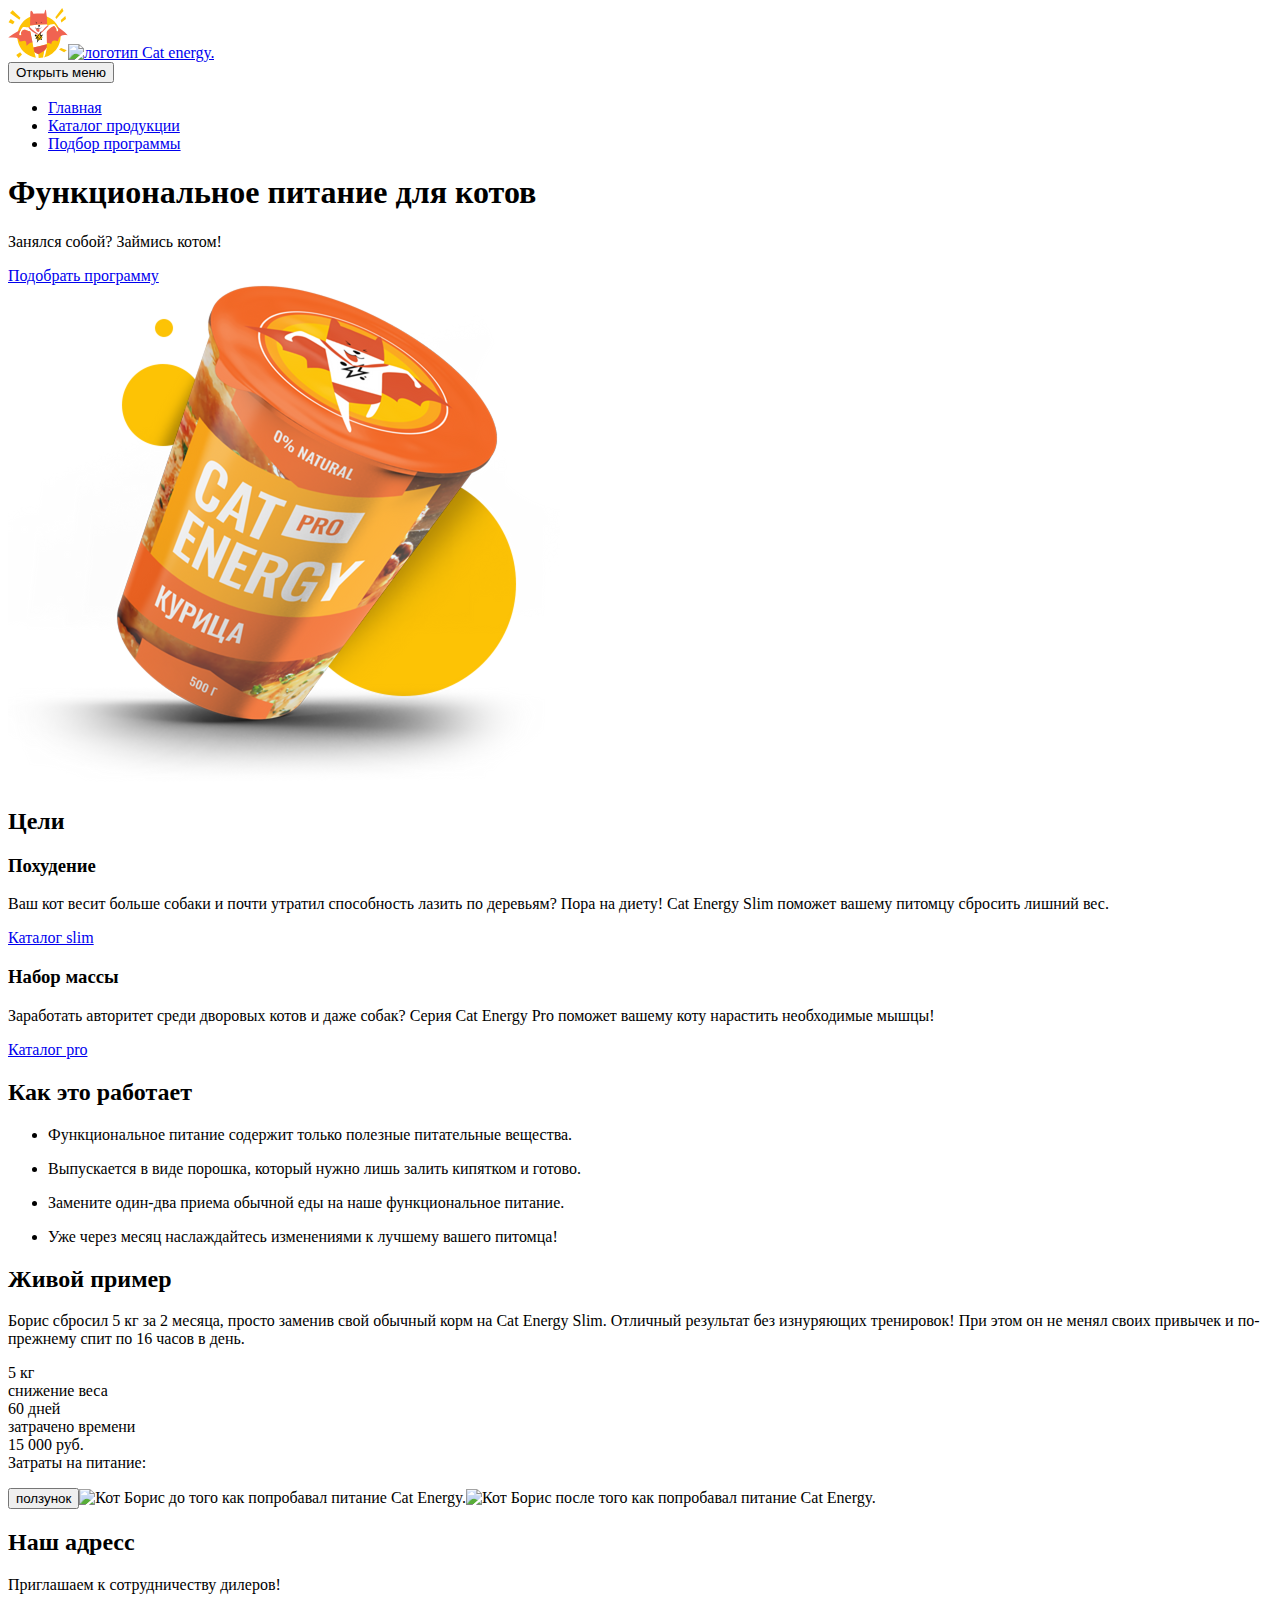
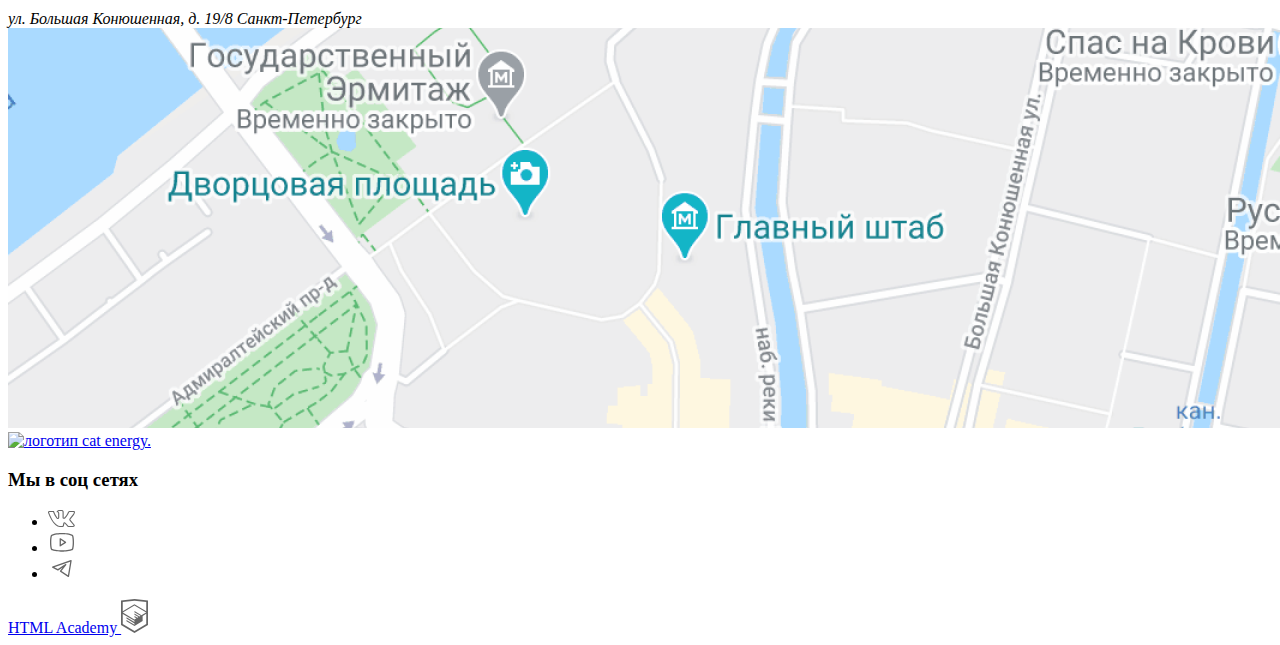
==== index.html @ d25ec415 "Deploying to gh-pages from @ htmlacademy-adaptive/2392951-cat-energy-30@f2f34e621c41c09f7ebb28cb2c33" ====
<!DOCTYPE html><html class="page" lang="ru"><head><meta charset="UTF-8"><meta name="viewport" content="width=device-width,initial-scale=1"><title>HTML Academy: Кэт энерджи</title></head><body class="page__body"><header class="main-header"><a class="main-header__logo logo" href="index.html" aria-current="page"><picture><source type="image/svg+xml" media="(min-width: 768px)" srcset="images/logo-icon.svg" width="60" height="50"><img class="logo__image logo__image--icon" src="../source/images/logo-icon-mobile.svg" width="70" height="59" alt="логотип Cat energy."></picture><img class="logo__image logo__image--text" src="../source/images/logo-text.svg" width="118" height="21" alt="логотип Cat energy."></a><nav class="main-nav"><button class="main-nav__toggle button-burger" type="button"><span class="visually-hidden">Открыть меню</span></button><div class="main-nav__wrapper"><ul class="main-nav__list site-list"><li class="site-list__item"><a class="main-nav__link main-nav__link--current" href="index.html" aria-current="page">Главная</a></li><li class="site-list__item"><a class="main-nav__link" href="catalog.html">Каталог продукции</a></li><li class="site-list__item"><a class="main-nav__link" href="form.html">Подбор программы</a></li></ul></div></nav></header><main class="main-container"><section class="preview"><div class="preview__wrapper"><h1 class="preview__title">Функциональное питание для котов</h1><p class="preview__intro">Занялся собой? Займись котом!</p><div class="preview__button"><a class="preview__link" href="login.html">Подобрать программу</a></div><picture><source type="image/png" media="(min-width: 1200px)" srcset="images/index-can-desktop@1x.png, images/index-can-desktop@2x.png" width="552" height="499"><source type="image/png" media="(min-width: 768px)" srcset="images/index-can-tablet@1x.png, images/index-can-tablet@2x.png" width="709" height="609"><img class="preview__image" src="../source/images/index-can-mobile@1x.png" srcset="../source/images/index-can-mobile@2x.png" alt="Картинка продукта Cat Energy." width="280" height="270"></picture></div></section><section class="features"><div class="features__wrapper"><h2 class="visually-hidden">Цели</h2><div class="widget widget--weight-loss"><h3 class="widget__title">Похудение</h3><div class="widget__content"><p class="widget__paragraph">Ваш кот весит больше собаки и почти утратил способность лазить по деревьям? Пора на диету! Cat Energy Slim поможет вашему питомцу сбросить лишний вес.</p><a class="widget__link" href="#">Каталог slim</a></div></div><div class="widget widget--weight-add"><h3 class="widget__title">Набор массы</h3><div class="widget__content"><p class="widget__paragraph">Заработать авторитет среди дворовых котов и даже собак? Серия Cat Energy Pro поможет вашему коту нарастить необходимые мышцы!</p><a class="widget__link" href="#">Каталог pro</a></div></div></div></section><section class="benefits"><div class="benefits__wrapper"><h2 class="benefits__title">Как это работает</h2><ul class="benefits__list"><li class="benefits__item benefits__item--nutrients"><p class="benefits__description benefits__description--healthy">Функциональное питание содержит только полезные питательные вещества.</p></li><li class="benefits__item benefits__item--powder"><p class="benefits__description benefits__description--easy-to-use">Выпускается в виде порошка, который нужно лишь залить кипятком и готово.</p></li><li class="benefits__item benefits__item--subsitute"><p class="benefits__description benefits__description--nourishing">Замените один-два приема обычной еды на наше функциональное питание.</p></li><li class="benefits__item benefits__item--pleasure"><p class="benefits__description benefits__description--effective">Уже через месяц наслаждайтесь изменениями к лучшему вашего питомца!</p></li></ul></div></section><section class="example"><div class="example__wrapper"><h2 class="example__title">Живой пример</h2><p class="example__paragraph">Борис сбросил 5 кг за 2 месяца, просто заменив свой обычный корм на Cat Energy Slim. Отличный результат без изнуряющих тренировок! При этом он не менял своих привычек и по-прежнему спит по 16 часов в день.</p><dl class="example__list"><dt class="example__item">5 кг<dl class="example__description">снижение веса</dl></dt><dt class="example__item">60 дней<dl class="example__description">затрачено времени</dl></dt><dt class="example__item">15 000 руб.<dl class="example__description">Затраты на питание:</dl></dt></dl></div><button class="example__toogle" type="button"><span class="visually-hidden">ползунок</span></button><picture><source type="image/jpg" media="(min-width: 768px)" srcset="../source/images/cat-before-tablet-desktop@1x.jpg, ../source/images/cat-before-tablet-desktop@2x.jpg"><img class="example__image--fat" src="../source/images/cat-before-mobile@1x.jpg" srcset="../source/images/cat-before-mobile@2x.jpg" width="280" height="256" alt="Кот Борис до того как попробавал питание Cat Energy."></picture><picture><source type="image/jpg" media="(min-width: 768px)" srcset="../source/images/cat-after-tablet-desktop@1x.jpg, ../source/images/cat-after-tablet-desktop@2x.jpg"><img class="example__image--slim" src="../source/images/cat-after-mobile@1x.jpg" srcset="../source/images/cat-after-mobile@2x.jpg" width="280" height="256" alt="Кот Борис после того как попробавал питание Cat Energy."></picture></section><section class="contacts"><div class="contacts__wrapper"><h2 class="visually-hidden">Наш адресс</h2><p class="contacts__slogan">Приглашаем к сотрудничеству дилеров!</p><address class="contacts__paragraph">ул. Большая Конюшенная, д. 19/8 Санкт-Петербург</address></div><img src="images/map-desktop.png" width="1440" height="400" alt="Наше местонахождение."></section></main><footer class="main-footer"><div class="main-footer__wrapper"><a class="logo__image logo__image--text" href="#" aria-current="page"><img class="main-footer__main-logo-text" src="../source/images/logo-text.svg" width="128" height="24" alt="логотип cat energy."></a><section class="main-footer__social social"><h3 class="visually-hidden">Мы в соц сетях</h3><ul class="social-list"><li class="social-list__item social-item"><a class="social-item__link social-item__link--vkontakte" href="#" aria-label="ВКонтакте."><svg width="27" height="17" viewBox="0 0 27 17" fill="none" xmlns="http://www.w3.org/2000/svg"><path d="M0 2.33876C0 1.48373 0.515103 1.02268 1.54531 0.955621L5.51515 0.980769C5.78158 0.980769 5.95921 1.10651 6.04802 1.35799C6.45655 2.61538 6.91392 3.70094 7.42014 4.61465C7.92637 5.52835 8.58801 6.58038 9.40507 7.77071C9.47611 7.9216 9.59157 7.99704 9.75143 7.99704C9.87576 7.99704 9.97345 7.93836 10.0445 7.82101L10.1244 7.54438L10.1511 3.19379C10.1511 2.89201 10.0756 2.69083 9.92461 2.59024C9.77363 2.48965 9.49388 2.4142 9.08535 2.36391C8.76563 2.31361 8.60577 2.12919 8.60577 1.81065C8.60577 1.74359 8.61465 1.69329 8.63241 1.65976C9.00542 0.57002 10.0711 0.0251479 11.8296 0.0251479L13.3216 0C13.9966 0 14.5561 0.15927 15.0001 0.477811C15.4442 0.796351 15.6662 1.29931 15.6662 1.98669V7.69527C15.7906 7.77909 15.906 7.82101 16.0126 7.82101C16.279 7.82101 16.5099 7.67012 16.7053 7.36834C18.6592 4.78649 19.716 3.05966 19.8759 2.18787C19.8759 2.1711 19.8936 2.12919 19.9291 2.06213C20.0535 1.81065 20.2577 1.5927 20.5419 1.40828C20.8261 1.22387 21.0748 1.09813 21.288 1.03107C21.359 0.997535 21.4389 0.980769 21.5277 0.980769H25.6574L25.9239 1.00592C26.2791 1.00592 26.5544 1.16519 26.7498 1.48373C26.8209 1.58432 26.8697 1.69329 26.8964 1.81065C26.923 1.92801 26.9408 2.04536 26.9496 2.16272C26.9585 2.28008 26.963 2.34714 26.963 2.36391V2.53994C26.8386 3.22732 26.5233 3.9608 26.0171 4.74038C25.5109 5.51997 24.867 6.36243 24.0855 7.26775C23.304 8.17308 22.8155 8.76825 22.6201 9.05326C22.4603 9.25444 22.3803 9.43886 22.3803 9.60651C22.3803 9.74063 22.4514 9.89152 22.5935 10.0592L26.4834 14.6864C26.6965 14.9546 26.8031 15.248 26.8031 15.5666C26.8031 15.9522 26.6432 16.2707 26.3235 16.5222C26.0038 16.7737 25.6219 16.9162 25.1779 16.9497L24.7249 16.9749H20.6752C20.6574 16.9749 20.6219 16.979 20.5686 16.9874C20.5153 16.9958 20.4798 17 20.462 17C20.0712 17 19.7071 16.8407 19.3696 16.5222C19.2453 16.3881 18.4105 15.3989 16.8652 13.5547C16.7764 13.4374 16.652 13.3284 16.4922 13.2278C16.4211 13.4961 16.3279 13.8817 16.2124 14.3846C16.097 14.8876 16.0126 15.248 15.9593 15.466L15.8794 15.8935C15.7018 16.4803 15.3287 16.8323 14.7604 16.9497L14.3874 16.9749H11.7763C10.3021 16.9749 8.83224 16.3378 7.36686 15.0636C5.90148 13.7894 4.58264 12.1423 3.41034 10.122C2.23803 8.10182 1.14566 5.75049 0.133216 3.06805C0.0444054 2.8501 0 2.607 0 2.33876ZM16.0126 8.85207C15.6396 8.85207 15.3021 8.75567 15.0001 8.56287C14.6982 8.37007 14.5472 8.10602 14.5472 7.77071V1.98669C14.5472 1.65138 14.4584 1.41248 14.2808 1.26997C14.1032 1.12747 13.7923 1.05621 13.3483 1.05621L11.8296 1.10651C11.0658 1.10651 10.4886 1.23225 10.0978 1.48373C10.8793 1.8358 11.2701 2.40582 11.2701 3.19379V7.61982C11.2346 8.03895 11.0569 8.38683 10.7372 8.66346C10.4175 8.94009 10.0623 9.0784 9.6715 9.0784C9.13863 9.0784 8.7301 8.83531 8.44591 8.34911C7.06046 6.37081 6.03025 4.4931 5.35529 2.71598L5.1155 2.06213L1.57195 2.03698C1.34104 2.03698 1.21227 2.04956 1.18562 2.0747C1.15898 2.09985 1.14566 2.1711 1.14566 2.28846C1.14566 2.43935 1.16342 2.59862 1.19895 2.76627L1.75845 4.17456C3.25048 7.81262 4.87127 10.6795 6.62085 12.7751C8.37042 14.8708 10.0889 15.9186 11.7763 15.9186H14.4406C14.5472 15.9186 14.6271 15.8893 14.6804 15.8306C14.7337 15.7719 14.7781 15.6588 14.8136 15.4911L14.8669 15.2396L15.3732 13.0266C15.5152 12.7249 15.6396 12.5237 15.7462 12.4231C15.9415 12.2387 16.1725 12.1465 16.4389 12.1465C16.8652 12.1465 17.3003 12.3895 17.7444 12.8757L20.0091 15.5917C20.1512 15.8097 20.3022 15.9186 20.462 15.9186H24.8581C25.391 15.9186 25.6574 15.7929 25.6574 15.5414C25.6574 15.4576 25.6308 15.3738 25.5775 15.2899L21.7142 10.7382C21.4123 10.3861 21.2613 10.0089 21.2613 9.60651C21.2613 9.20414 21.4034 8.81854 21.6876 8.4497C21.9185 8.1144 22.367 7.55695 23.0331 6.77737C23.6992 5.99778 24.2809 5.26849 24.7782 4.5895C25.2756 3.9105 25.6042 3.29438 25.764 2.74112L25.8439 2.4142C25.8262 2.38067 25.8173 2.32618 25.8173 2.25074C25.8173 2.1753 25.8084 2.11243 25.7907 2.06213H21.6077C21.3412 2.16272 21.1281 2.31361 20.9682 2.51479L20.8084 2.9926C20.3643 4.14941 19.2009 5.93491 17.3181 8.34911C16.9451 8.68442 16.5099 8.85207 16.0126 8.85207Z" fill="#666666"/></svg></a></li><li class="social-list__item social-item"><a class="social-item__link social-item__link--youtube" href="#" aria-label="Ютуб."><svg width="28" height="22" viewBox="0 0 28 22" fill="none" xmlns="http://www.w3.org/2000/svg"><path d="M17.8509 10.7927L12.6145 7.30184C12.5159 7.23691 12.4016 7.19985 12.2837 7.19459C12.1657 7.18934 12.0486 7.21608 11.9446 7.27198C11.8406 7.32789 11.7537 7.41087 11.693 7.51215C11.6324 7.61343 11.6002 7.72924 11.6 7.84729V14.8291C11.6001 14.9481 11.6327 15.0648 11.6942 15.1667C11.7557 15.2686 11.8438 15.3518 11.9491 15.4073C12.0524 15.4631 12.1691 15.4895 12.2864 15.4837C12.4037 15.478 12.5172 15.4402 12.6145 15.3746L17.8509 11.8837C17.9409 11.8239 18.0148 11.7429 18.0658 11.6477C18.1169 11.5526 18.1436 11.4462 18.1436 11.3382C18.1436 11.2302 18.1169 11.1239 18.0658 11.0287C18.0148 10.9335 17.9409 10.8525 17.8509 10.7927ZM12.9091 13.6073V9.06911L16.3127 11.3382L12.9091 13.6073ZM25.3891 5.04366C25.2942 4.67547 25.1131 4.33511 24.8609 4.05061C24.6086 3.76611 24.2924 3.54561 23.9382 3.40729C20.2182 1.9782 14.2509 2.00002 14 2.00002C13.7491 2.00002 7.78182 1.9782 4.06182 3.40729C3.70764 3.54561 3.3914 3.76611 3.13914 4.05061C2.88689 4.33511 2.70584 4.67547 2.61091 5.04366C2.32727 6.11275 2 8.07638 2 11.3382C2 14.6 2.32727 16.5637 2.61091 17.6327C2.70584 18.0009 2.88689 18.3413 3.13914 18.6258C3.3914 18.9103 3.70764 19.1308 4.06182 19.2691C7.78182 20.6982 13.7491 20.6764 14 20.6764H14.0764C14.8291 20.6764 20.3927 20.6327 23.9382 19.2691C24.2924 19.1308 24.6086 18.9103 24.8609 18.6258C25.1131 18.3413 25.2942 18.0009 25.3891 17.6327C25.6727 16.5637 26 14.6 26 11.3382C26 8.07638 25.6727 6.11275 25.3891 5.04366ZM24.1236 17.3055C24.0807 17.472 23.999 17.6259 23.8853 17.7548C23.7715 17.8838 23.6289 17.984 23.4691 18.0473C19.9782 19.3891 14.0655 19.3673 14 19.3673C13.9345 19.3673 8.02182 19.3891 4.53091 18.0473C4.37107 17.984 4.22846 17.8838 4.11471 17.7548C4.00096 17.6259 3.91929 17.472 3.87636 17.3055C3.61455 16.3018 3.30909 14.4582 3.30909 11.3382C3.30909 8.2182 3.61455 6.37457 3.87636 5.37093C3.91929 5.20445 4.00096 5.05047 4.11471 4.92156C4.22846 4.79264 4.37107 4.69243 4.53091 4.62911C8.02182 3.28729 13.9345 3.30911 14 3.30911C14.0655 3.30911 19.9782 3.28729 23.4691 4.62911C23.6289 4.69243 23.7715 4.79264 23.8853 4.92156C23.999 5.05047 24.0807 5.20445 24.1236 5.37093C24.3855 6.37457 24.6909 8.2182 24.6909 11.3382C24.6909 14.4582 24.3855 16.3018 24.1236 17.3055Z" fill="#666666"/></svg></a></li><li class="social-list__item social-item"><a class="social-item__link social-item__link--telegram" href="#" aria-label="Телеграм."><svg width="28" height="22" viewBox="0 0 28 22" fill="none" xmlns="http://www.w3.org/2000/svg"><path fill-rule="evenodd" clip-rule="evenodd" d="M23.4608 3.15291C23.6393 3.30222 23.7255 3.5349 23.6872 3.76448L21.0611 19.5214C21.0244 19.7411 20.8789 19.9273 20.6745 20.0159C20.47 20.1045 20.2346 20.0833 20.0493 19.9597L12.1708 14.7074C12.0177 14.6054 11.9145 14.4437 11.8862 14.2619C11.858 14.08 11.9074 13.8947 12.0223 13.751L14.633 10.4877L10.273 13.3944C10.077 13.525 9.82597 13.5407 9.61524 13.4353L4.36293 10.8092C4.12769 10.6915 3.98535 10.4449 4.0012 10.1824C4.01705 9.91983 4.18804 9.6921 4.43573 9.60364L22.8188 3.03826C23.038 2.95998 23.2822 3.00359 23.4608 3.15291ZM6.32626 10.3228L9.86168 12.0905L17.4231 7.0495C17.6925 6.86994 18.0525 6.91349 18.2712 7.1521C18.49 7.3907 18.5022 7.75314 18.3 8.00591L13.495 14.0121L19.9328 18.3039L22.2083 4.65058L6.32626 10.3228Z" fill="#666666"/></svg></a></li></ul></section><a class="main-footer__html-academy-logo" href="#">HTML Academy <svg width="27" height="34" viewBox="0 0 27 34" fill="none" xmlns="http://www.w3.org/2000/svg"><g><path d="M13.6426 0.0157537L13.5 0L0 1.40733V26.0129L13.5 34L27 26.0129V1.40733L13.6426 0.0157537ZM25.2344 25.0151L13.5 31.9573L1.76561 25.0151V14.9293L13.4507 21.8451L13.4701 23.0984L5.45351 18.3548L5.44295 19.5801L13.4894 24.3885L13.5088 25.675L5.46408 20.9174L5.45351 22.1427L13.5 26.9511L21.6239 22.1182V20.8929V16.909L25.2432 14.7595L25.2344 25.0151ZM25.2344 13.4519L22.0147 15.3319L20.5325 16.2071L13.4666 12.0201L13.456 13.2454L19.4957 16.818L19.4429 16.8495L19.3126 16.9247L18.4536 17.4166L13.4666 14.4689L13.456 15.6942L17.3921 18.0222L16.4591 18.6314L16.438 18.6436L13.4666 16.902L13.456 18.1273L15.4029 19.2615L13.4155 20.4483L1.7973 13.5762L13.4349 6.61831L25.2344 13.4519ZM25.2344 12.2266L13.4401 5.31075L1.76561 12.2196V2.9897L13.5 1.76442L25.2344 2.9897V12.2266Z" fill="#666666"/></g></svg></a></div></footer></body></html>
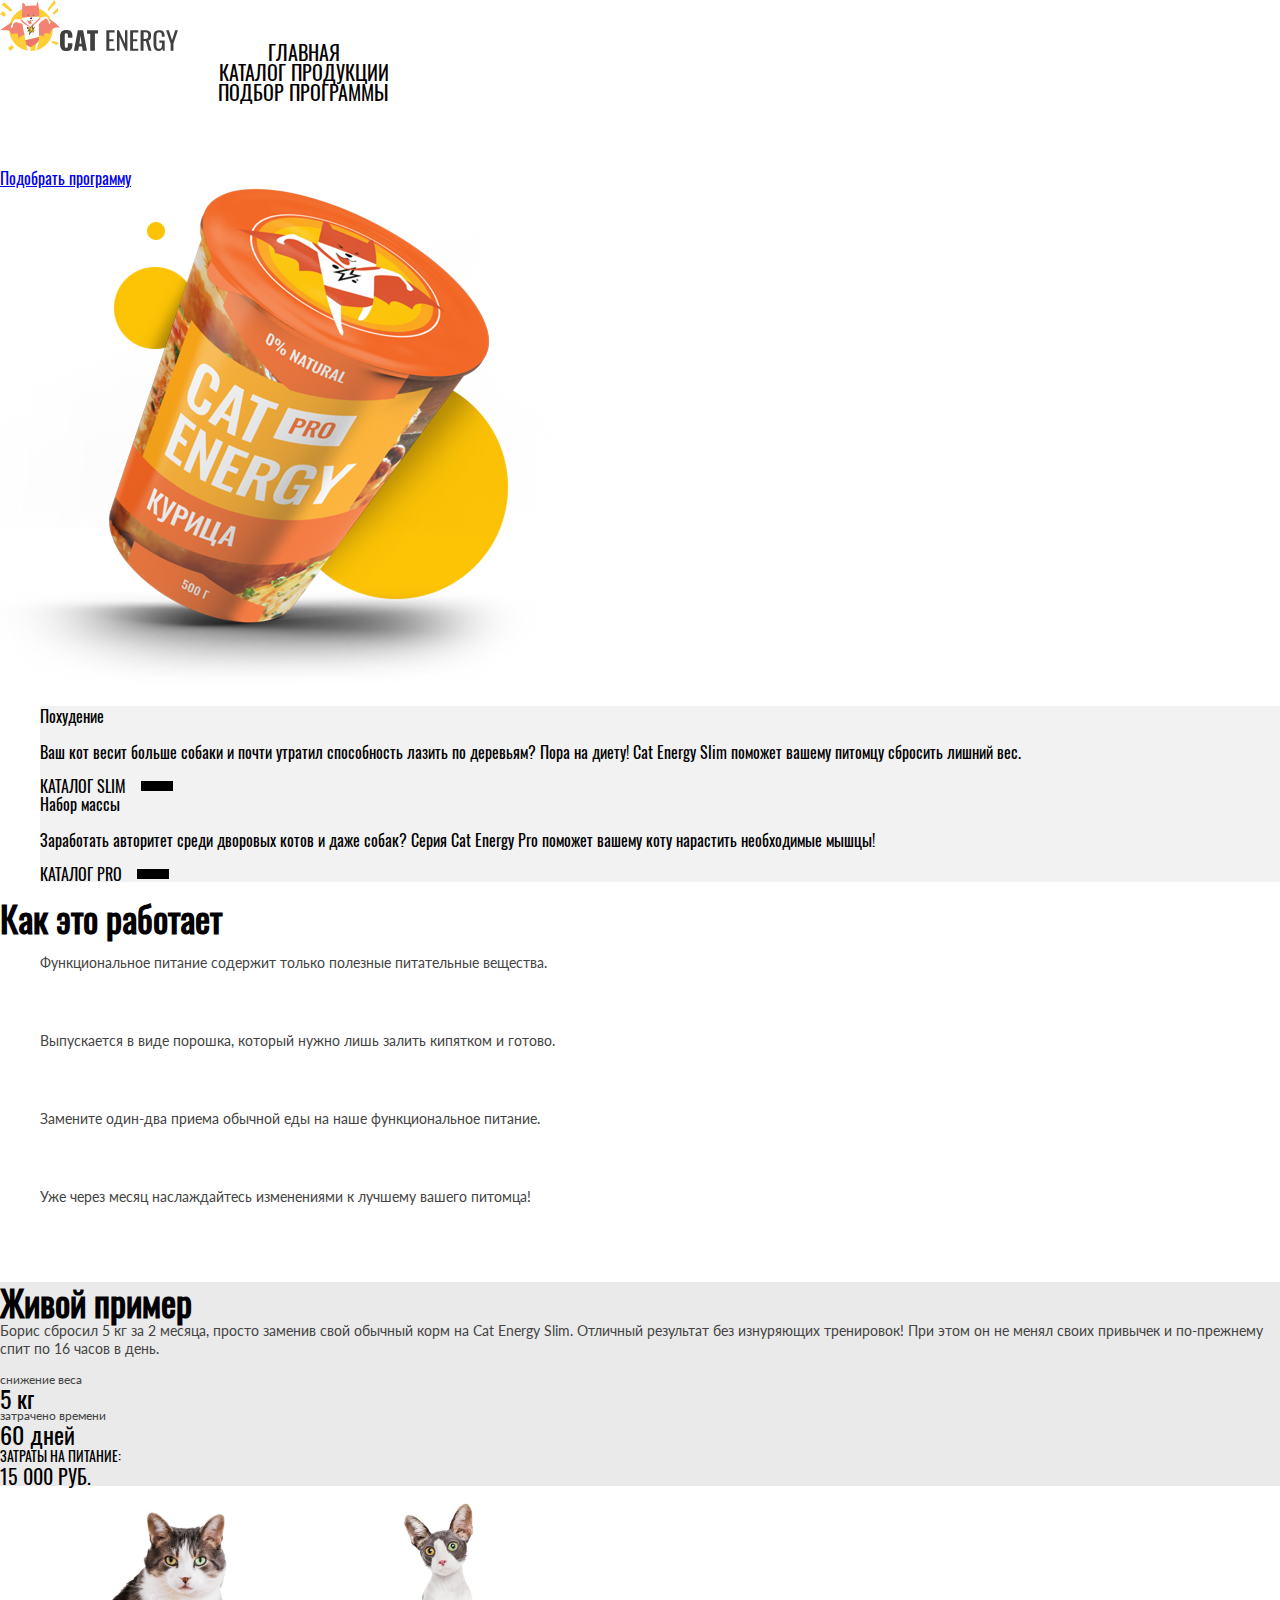
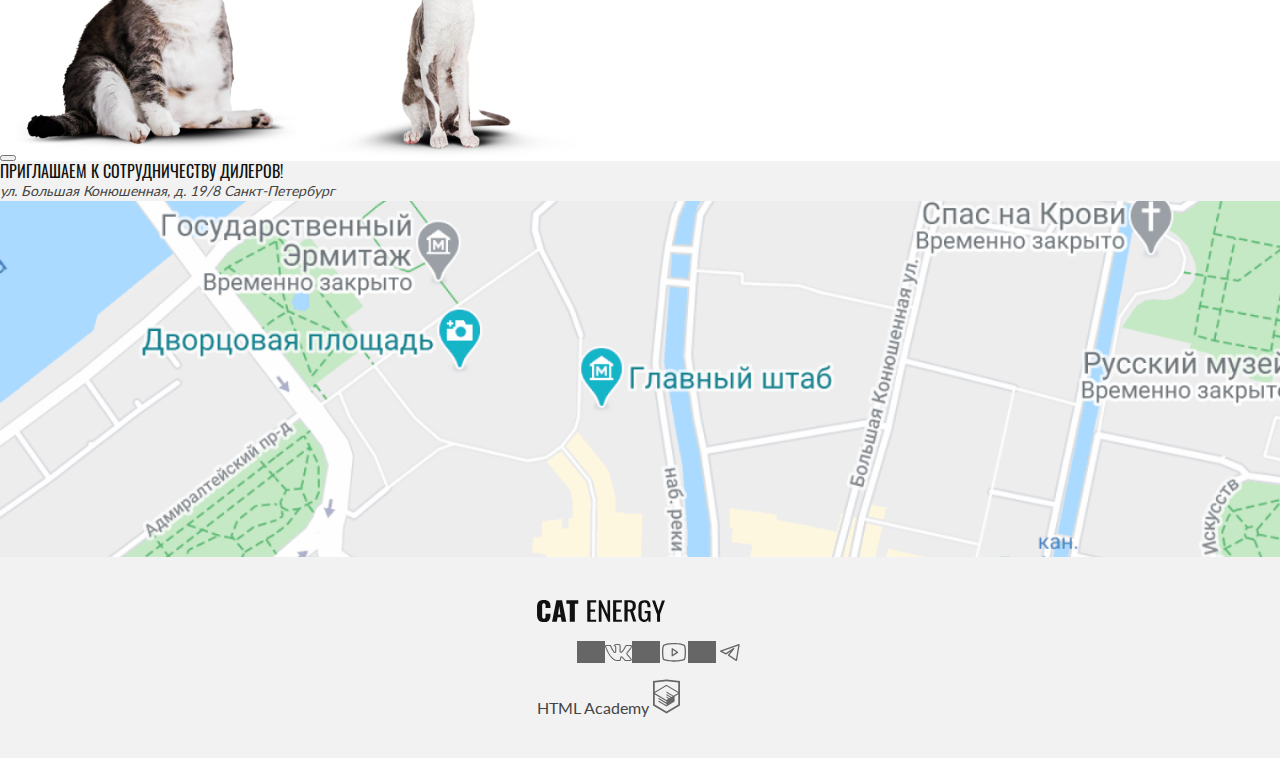
==== commit 93dada10: "Deploying to gh-pages from @ htmlacademy-adaptive/2392951-cat-energy-30@cf4f3200c18bea58fe76f84718d2" ====
--- a/index.html
+++ b/index.html
@@ -1 +1 @@
-<!DOCTYPE html><html class="page" lang="ru"><head><meta charset="UTF-8"><meta name="viewport" content="width=device-width,initial-scale=1"><title>HTML Academy: Кэт энерджи</title></head><body class="page__body"><header class="main-header"><a class="main-header__logo logo" href="index.html" aria-current="page"><picture><source type="image/svg+xml" media="(min-width: 768px)" srcset="images/logo-icon.svg" width="60" height="50"><img class="logo__image logo__image--icon" src="../source/images/logo-icon-mobile.svg" width="70" height="59" alt="логотип Cat energy."></picture><img class="logo__image logo__image--text" src="../source/images/logo-text.svg" width="118" height="21" alt="логотип Cat energy."></a><nav class="main-nav"><button class="main-nav__toggle button-burger" type="button"><span class="visually-hidden">Открыть меню</span></button><div class="main-nav__wrapper"><ul class="main-nav__list site-list"><li class="site-list__item"><a class="main-nav__link main-nav__link--current" href="index.html" aria-current="page">Главная</a></li><li class="site-list__item"><a class="main-nav__link" href="catalog.html">Каталог продукции</a></li><li class="site-list__item"><a class="main-nav__link" href="form.html">Подбор программы</a></li></ul></div></nav></header><main class="main-container"><section class="preview"><div class="preview__wrapper"><h1 class="preview__title">Функциональное питание для котов</h1><p class="preview__intro">Занялся собой? Займись котом!</p><div class="preview__button"><a class="preview__link" href="login.html">Подобрать программу</a></div><picture><source type="image/png" media="(min-width: 1200px)" srcset="images/index-can-desktop@1x.png, images/index-can-desktop@2x.png" width="552" height="499"><source type="image/png" media="(min-width: 768px)" srcset="images/index-can-tablet@1x.png, images/index-can-tablet@2x.png" width="709" height="609"><img class="preview__image" src="../source/images/index-can-mobile@1x.png" srcset="../source/images/index-can-mobile@2x.png" alt="Картинка продукта Cat Energy." width="280" height="270"></picture></div></section><section class="features"><div class="features__wrapper"><h2 class="visually-hidden">Цели</h2><div class="widget widget--weight-loss"><h3 class="widget__title">Похудение</h3><div class="widget__content"><p class="widget__paragraph">Ваш кот весит больше собаки и почти утратил способность лазить по деревьям? Пора на диету! Cat Energy Slim поможет вашему питомцу сбросить лишний вес.</p><a class="widget__link" href="#">Каталог slim</a></div></div><div class="widget widget--weight-add"><h3 class="widget__title">Набор массы</h3><div class="widget__content"><p class="widget__paragraph">Заработать авторитет среди дворовых котов и даже собак? Серия Cat Energy Pro поможет вашему коту нарастить необходимые мышцы!</p><a class="widget__link" href="#">Каталог pro</a></div></div></div></section><section class="benefits"><div class="benefits__wrapper"><h2 class="benefits__title">Как это работает</h2><ul class="benefits__list"><li class="benefits__item benefits__item--nutrients"><p class="benefits__description benefits__description--healthy">Функциональное питание содержит только полезные питательные вещества.</p></li><li class="benefits__item benefits__item--powder"><p class="benefits__description benefits__description--easy-to-use">Выпускается в виде порошка, который нужно лишь залить кипятком и готово.</p></li><li class="benefits__item benefits__item--subsitute"><p class="benefits__description benefits__description--nourishing">Замените один-два приема обычной еды на наше функциональное питание.</p></li><li class="benefits__item benefits__item--pleasure"><p class="benefits__description benefits__description--effective">Уже через месяц наслаждайтесь изменениями к лучшему вашего питомца!</p></li></ul></div></section><section class="example"><div class="example__wrapper"><h2 class="example__title">Живой пример</h2><p class="example__paragraph">Борис сбросил 5 кг за 2 месяца, просто заменив свой обычный корм на Cat Energy Slim. Отличный результат без изнуряющих тренировок! При этом он не менял своих привычек и по-прежнему спит по 16 часов в день.</p><dl class="example__list"><dt class="example__item">5 кг<dl class="example__description">снижение веса</dl></dt><dt class="example__item">60 дней<dl class="example__description">затрачено времени</dl></dt><dt class="example__item">15 000 руб.<dl class="example__description">Затраты на питание:</dl></dt></dl></div><button class="example__toogle" type="button"><span class="visually-hidden">ползунок</span></button><picture><source type="image/jpg" media="(min-width: 768px)" srcset="../source/images/cat-before-tablet-desktop@1x.jpg, ../source/images/cat-before-tablet-desktop@2x.jpg"><img class="example__image--fat" src="../source/images/cat-before-mobile@1x.jpg" srcset="../source/images/cat-before-mobile@2x.jpg" width="280" height="256" alt="Кот Борис до того как попробавал питание Cat Energy."></picture><picture><source type="image/jpg" media="(min-width: 768px)" srcset="../source/images/cat-after-tablet-desktop@1x.jpg, ../source/images/cat-after-tablet-desktop@2x.jpg"><img class="example__image--slim" src="../source/images/cat-after-mobile@1x.jpg" srcset="../source/images/cat-after-mobile@2x.jpg" width="280" height="256" alt="Кот Борис после того как попробавал питание Cat Energy."></picture></section><section class="contacts"><div class="contacts__wrapper"><h2 class="visually-hidden">Наш адресс</h2><p class="contacts__slogan">Приглашаем к сотрудничеству дилеров!</p><address class="contacts__paragraph">ул. Большая Конюшенная, д. 19/8 Санкт-Петербург</address></div><img src="images/map-desktop.png" width="1440" height="400" alt="Наше местонахождение."></section></main><footer class="main-footer"><div class="main-footer__wrapper"><a class="logo__image logo__image--text" href="#" aria-current="page"><img class="main-footer__main-logo-text" src="../source/images/logo-text.svg" width="128" height="24" alt="логотип cat energy."></a><section class="main-footer__social social"><h3 class="visually-hidden">Мы в соц сетях</h3><ul class="social-list"><li class="social-list__item social-item"><a class="social-item__link social-item__link--vkontakte" href="#" aria-label="ВКонтакте."><svg width="27" height="17" viewBox="0 0 27 17" fill="none" xmlns="http://www.w3.org/2000/svg"><path d="M0 2.33876C0 1.48373 0.515103 1.02268 1.54531 0.955621L5.51515 0.980769C5.78158 0.980769 5.95921 1.10651 6.04802 1.35799C6.45655 2.61538 6.91392 3.70094 7.42014 4.61465C7.92637 5.52835 8.58801 6.58038 9.40507 7.77071C9.47611 7.9216 9.59157 7.99704 9.75143 7.99704C9.87576 7.99704 9.97345 7.93836 10.0445 7.82101L10.1244 7.54438L10.1511 3.19379C10.1511 2.89201 10.0756 2.69083 9.92461 2.59024C9.77363 2.48965 9.49388 2.4142 9.08535 2.36391C8.76563 2.31361 8.60577 2.12919 8.60577 1.81065C8.60577 1.74359 8.61465 1.69329 8.63241 1.65976C9.00542 0.57002 10.0711 0.0251479 11.8296 0.0251479L13.3216 0C13.9966 0 14.5561 0.15927 15.0001 0.477811C15.4442 0.796351 15.6662 1.29931 15.6662 1.98669V7.69527C15.7906 7.77909 15.906 7.82101 16.0126 7.82101C16.279 7.82101 16.5099 7.67012 16.7053 7.36834C18.6592 4.78649 19.716 3.05966 19.8759 2.18787C19.8759 2.1711 19.8936 2.12919 19.9291 2.06213C20.0535 1.81065 20.2577 1.5927 20.5419 1.40828C20.8261 1.22387 21.0748 1.09813 21.288 1.03107C21.359 0.997535 21.4389 0.980769 21.5277 0.980769H25.6574L25.9239 1.00592C26.2791 1.00592 26.5544 1.16519 26.7498 1.48373C26.8209 1.58432 26.8697 1.69329 26.8964 1.81065C26.923 1.92801 26.9408 2.04536 26.9496 2.16272C26.9585 2.28008 26.963 2.34714 26.963 2.36391V2.53994C26.8386 3.22732 26.5233 3.9608 26.0171 4.74038C25.5109 5.51997 24.867 6.36243 24.0855 7.26775C23.304 8.17308 22.8155 8.76825 22.6201 9.05326C22.4603 9.25444 22.3803 9.43886 22.3803 9.60651C22.3803 9.74063 22.4514 9.89152 22.5935 10.0592L26.4834 14.6864C26.6965 14.9546 26.8031 15.248 26.8031 15.5666C26.8031 15.9522 26.6432 16.2707 26.3235 16.5222C26.0038 16.7737 25.6219 16.9162 25.1779 16.9497L24.7249 16.9749H20.6752C20.6574 16.9749 20.6219 16.979 20.5686 16.9874C20.5153 16.9958 20.4798 17 20.462 17C20.0712 17 19.7071 16.8407 19.3696 16.5222C19.2453 16.3881 18.4105 15.3989 16.8652 13.5547C16.7764 13.4374 16.652 13.3284 16.4922 13.2278C16.4211 13.4961 16.3279 13.8817 16.2124 14.3846C16.097 14.8876 16.0126 15.248 15.9593 15.466L15.8794 15.8935C15.7018 16.4803 15.3287 16.8323 14.7604 16.9497L14.3874 16.9749H11.7763C10.3021 16.9749 8.83224 16.3378 7.36686 15.0636C5.90148 13.7894 4.58264 12.1423 3.41034 10.122C2.23803 8.10182 1.14566 5.75049 0.133216 3.06805C0.0444054 2.8501 0 2.607 0 2.33876ZM16.0126 8.85207C15.6396 8.85207 15.3021 8.75567 15.0001 8.56287C14.6982 8.37007 14.5472 8.10602 14.5472 7.77071V1.98669C14.5472 1.65138 14.4584 1.41248 14.2808 1.26997C14.1032 1.12747 13.7923 1.05621 13.3483 1.05621L11.8296 1.10651C11.0658 1.10651 10.4886 1.23225 10.0978 1.48373C10.8793 1.8358 11.2701 2.40582 11.2701 3.19379V7.61982C11.2346 8.03895 11.0569 8.38683 10.7372 8.66346C10.4175 8.94009 10.0623 9.0784 9.6715 9.0784C9.13863 9.0784 8.7301 8.83531 8.44591 8.34911C7.06046 6.37081 6.03025 4.4931 5.35529 2.71598L5.1155 2.06213L1.57195 2.03698C1.34104 2.03698 1.21227 2.04956 1.18562 2.0747C1.15898 2.09985 1.14566 2.1711 1.14566 2.28846C1.14566 2.43935 1.16342 2.59862 1.19895 2.76627L1.75845 4.17456C3.25048 7.81262 4.87127 10.6795 6.62085 12.7751C8.37042 14.8708 10.0889 15.9186 11.7763 15.9186H14.4406C14.5472 15.9186 14.6271 15.8893 14.6804 15.8306C14.7337 15.7719 14.7781 15.6588 14.8136 15.4911L14.8669 15.2396L15.3732 13.0266C15.5152 12.7249 15.6396 12.5237 15.7462 12.4231C15.9415 12.2387 16.1725 12.1465 16.4389 12.1465C16.8652 12.1465 17.3003 12.3895 17.7444 12.8757L20.0091 15.5917C20.1512 15.8097 20.3022 15.9186 20.462 15.9186H24.8581C25.391 15.9186 25.6574 15.7929 25.6574 15.5414C25.6574 15.4576 25.6308 15.3738 25.5775 15.2899L21.7142 10.7382C21.4123 10.3861 21.2613 10.0089 21.2613 9.60651C21.2613 9.20414 21.4034 8.81854 21.6876 8.4497C21.9185 8.1144 22.367 7.55695 23.0331 6.77737C23.6992 5.99778 24.2809 5.26849 24.7782 4.5895C25.2756 3.9105 25.6042 3.29438 25.764 2.74112L25.8439 2.4142C25.8262 2.38067 25.8173 2.32618 25.8173 2.25074C25.8173 2.1753 25.8084 2.11243 25.7907 2.06213H21.6077C21.3412 2.16272 21.1281 2.31361 20.9682 2.51479L20.8084 2.9926C20.3643 4.14941 19.2009 5.93491 17.3181 8.34911C16.9451 8.68442 16.5099 8.85207 16.0126 8.85207Z" fill="#666666"/></svg></a></li><li class="social-list__item social-item"><a class="social-item__link social-item__link--youtube" href="#" aria-label="Ютуб."><svg width="28" height="22" viewBox="0 0 28 22" fill="none" xmlns="http://www.w3.org/2000/svg"><path d="M17.8509 10.7927L12.6145 7.30184C12.5159 7.23691 12.4016 7.19985 12.2837 7.19459C12.1657 7.18934 12.0486 7.21608 11.9446 7.27198C11.8406 7.32789 11.7537 7.41087 11.693 7.51215C11.6324 7.61343 11.6002 7.72924 11.6 7.84729V14.8291C11.6001 14.9481 11.6327 15.0648 11.6942 15.1667C11.7557 15.2686 11.8438 15.3518 11.9491 15.4073C12.0524 15.4631 12.1691 15.4895 12.2864 15.4837C12.4037 15.478 12.5172 15.4402 12.6145 15.3746L17.8509 11.8837C17.9409 11.8239 18.0148 11.7429 18.0658 11.6477C18.1169 11.5526 18.1436 11.4462 18.1436 11.3382C18.1436 11.2302 18.1169 11.1239 18.0658 11.0287C18.0148 10.9335 17.9409 10.8525 17.8509 10.7927ZM12.9091 13.6073V9.06911L16.3127 11.3382L12.9091 13.6073ZM25.3891 5.04366C25.2942 4.67547 25.1131 4.33511 24.8609 4.05061C24.6086 3.76611 24.2924 3.54561 23.9382 3.40729C20.2182 1.9782 14.2509 2.00002 14 2.00002C13.7491 2.00002 7.78182 1.9782 4.06182 3.40729C3.70764 3.54561 3.3914 3.76611 3.13914 4.05061C2.88689 4.33511 2.70584 4.67547 2.61091 5.04366C2.32727 6.11275 2 8.07638 2 11.3382C2 14.6 2.32727 16.5637 2.61091 17.6327C2.70584 18.0009 2.88689 18.3413 3.13914 18.6258C3.3914 18.9103 3.70764 19.1308 4.06182 19.2691C7.78182 20.6982 13.7491 20.6764 14 20.6764H14.0764C14.8291 20.6764 20.3927 20.6327 23.9382 19.2691C24.2924 19.1308 24.6086 18.9103 24.8609 18.6258C25.1131 18.3413 25.2942 18.0009 25.3891 17.6327C25.6727 16.5637 26 14.6 26 11.3382C26 8.07638 25.6727 6.11275 25.3891 5.04366ZM24.1236 17.3055C24.0807 17.472 23.999 17.6259 23.8853 17.7548C23.7715 17.8838 23.6289 17.984 23.4691 18.0473C19.9782 19.3891 14.0655 19.3673 14 19.3673C13.9345 19.3673 8.02182 19.3891 4.53091 18.0473C4.37107 17.984 4.22846 17.8838 4.11471 17.7548C4.00096 17.6259 3.91929 17.472 3.87636 17.3055C3.61455 16.3018 3.30909 14.4582 3.30909 11.3382C3.30909 8.2182 3.61455 6.37457 3.87636 5.37093C3.91929 5.20445 4.00096 5.05047 4.11471 4.92156C4.22846 4.79264 4.37107 4.69243 4.53091 4.62911C8.02182 3.28729 13.9345 3.30911 14 3.30911C14.0655 3.30911 19.9782 3.28729 23.4691 4.62911C23.6289 4.69243 23.7715 4.79264 23.8853 4.92156C23.999 5.05047 24.0807 5.20445 24.1236 5.37093C24.3855 6.37457 24.6909 8.2182 24.6909 11.3382C24.6909 14.4582 24.3855 16.3018 24.1236 17.3055Z" fill="#666666"/></svg></a></li><li class="social-list__item social-item"><a class="social-item__link social-item__link--telegram" href="#" aria-label="Телеграм."><svg width="28" height="22" viewBox="0 0 28 22" fill="none" xmlns="http://www.w3.org/2000/svg"><path fill-rule="evenodd" clip-rule="evenodd" d="M23.4608 3.15291C23.6393 3.30222 23.7255 3.5349 23.6872 3.76448L21.0611 19.5214C21.0244 19.7411 20.8789 19.9273 20.6745 20.0159C20.47 20.1045 20.2346 20.0833 20.0493 19.9597L12.1708 14.7074C12.0177 14.6054 11.9145 14.4437 11.8862 14.2619C11.858 14.08 11.9074 13.8947 12.0223 13.751L14.633 10.4877L10.273 13.3944C10.077 13.525 9.82597 13.5407 9.61524 13.4353L4.36293 10.8092C4.12769 10.6915 3.98535 10.4449 4.0012 10.1824C4.01705 9.91983 4.18804 9.6921 4.43573 9.60364L22.8188 3.03826C23.038 2.95998 23.2822 3.00359 23.4608 3.15291ZM6.32626 10.3228L9.86168 12.0905L17.4231 7.0495C17.6925 6.86994 18.0525 6.91349 18.2712 7.1521C18.49 7.3907 18.5022 7.75314 18.3 8.00591L13.495 14.0121L19.9328 18.3039L22.2083 4.65058L6.32626 10.3228Z" fill="#666666"/></svg></a></li></ul></section><a class="main-footer__html-academy-logo" href="#">HTML Academy <svg width="27" height="34" viewBox="0 0 27 34" fill="none" xmlns="http://www.w3.org/2000/svg"><g><path d="M13.6426 0.0157537L13.5 0L0 1.40733V26.0129L13.5 34L27 26.0129V1.40733L13.6426 0.0157537ZM25.2344 25.0151L13.5 31.9573L1.76561 25.0151V14.9293L13.4507 21.8451L13.4701 23.0984L5.45351 18.3548L5.44295 19.5801L13.4894 24.3885L13.5088 25.675L5.46408 20.9174L5.45351 22.1427L13.5 26.9511L21.6239 22.1182V20.8929V16.909L25.2432 14.7595L25.2344 25.0151ZM25.2344 13.4519L22.0147 15.3319L20.5325 16.2071L13.4666 12.0201L13.456 13.2454L19.4957 16.818L19.4429 16.8495L19.3126 16.9247L18.4536 17.4166L13.4666 14.4689L13.456 15.6942L17.3921 18.0222L16.4591 18.6314L16.438 18.6436L13.4666 16.902L13.456 18.1273L15.4029 19.2615L13.4155 20.4483L1.7973 13.5762L13.4349 6.61831L25.2344 13.4519ZM25.2344 12.2266L13.4401 5.31075L1.76561 12.2196V2.9897L13.5 1.76442L25.2344 2.9897V12.2266Z" fill="#666666"/></g></svg></a></div></footer></body></html>+<!DOCTYPE html><html class="page" lang="ru"><head><meta charset="UTF-8"><meta name="viewport" content="width=device-width,initial-scale=1"><link rel="stylesheet" href="styles/styles.css"><title>HTML Academy: Кэт энерджи</title></head><body class="page__body"><header class="main-header"><a class="main-header__logo logo" href="index.html" aria-current="page"><picture><source type="image/svg+xml" media="(min-width: 768px)" srcset="./images/logo-icon.svg" width="60" height="50"><img class="logo__image logo__image--icon" src="./images/logo-icon-mobile.svg" width="70" height="59" alt="логотип Cat energy."></picture><img class="logo__image logo__image--text" src="./images/logo-text.svg" width="118" height="21" alt="логотип Cat energy."></a><nav class="main-nav"><button class="main-nav__toggle button-burger" type="button"><span class="visually-hidden">Открыть меню</span></button><div class="main-nav__wrapper"><ul class="main-nav__list site-list"><li class="site-list__item"><a class="site-list__link site-list__link--current" href="index.html" aria-current="page">Главная</a></li><li class="site-list__item"><a class="site-list__link" href="catalog.html">Каталог продукции</a></li><li class="site-list__item"><a class="site-list__link" href="form.html">Подбор программы</a></li></ul></div></nav></header><main class="main-container"><section class="intro"><div class="intro__wrapper"><h1 class="intro__title">Функциональное питание для котов</h1><p class="intro__slogan">Занялся собой? Займись котом!</p><div class="intro__button"><a class="intro__link" href="login.html">Подобрать программу</a></div><picture><source type="image/png" media="(min-width: 1200px)" srcset="./images/index-can-desktop@1x.png, ./images/index-can-desktop@2x.png 2x" width="552" height="499"><source type="image/png" media="(min-width: 768px)" srcset="./images/index-can-tablet@1x.png, ./images/index-can-tablet@2x.png 2x" width="709" height="609"><img class="intro__image" src="./images/index-can-mobile@1x.png" srcset="./images/index-can-mobile@1x.png, ./images/index-can-mobile@2x.png 2x" alt="Картинка продукта Cat Energy." width="280" height="270"></picture></div></section><section class="programs"><div class="programs__wrapper"><h2 class="programs__title visually-hidden">Цели</h2><ul class="programs__list"><li class="programs__item programs__item--weight-loss">Похудение<p class="programs__paragraph">Ваш кот весит больше собаки и почти утратил способность лазить по деревьям? Пора на диету! Cat Energy Slim поможет вашему питомцу сбросить лишний вес.</p><a class="programs__link" href="#">Каталог slim</a></li><li class="programs__item programs__item--weight-gain">Набор массы<p class="programs__paragraph">Заработать авторитет среди дворовых котов и даже собак? Серия Cat Energy Pro поможет вашему коту нарастить необходимые мышцы!</p><a class="programs__link" href="#">Каталог pro</a></li></ul></div></section><section class="benefits"><div class="benefits__wrapper"><h2 class="benefits__title">Как это работает</h2><ul class="benefits__list"><li class="benefits__item benefits__item--nutrients"><p class="benefits__description benefits__description--healthy">Функциональное питание содержит только полезные питательные вещества.</p></li><li class="benefits__item benefits__item--powder"><p class="benefits__description benefits__description--easy-to-use">Выпускается в виде порошка, который нужно лишь залить кипятком и готово.</p></li><li class="benefits__item benefits__item--subsitute"><p class="benefits__description benefits__description--nourishing">Замените один-два приема обычной еды на наше функциональное питание.</p></li><li class="benefits__item benefits__item--pleasure"><p class="benefits__description benefits__description--effective">Уже через месяц наслаждайтесь изменениями к лучшему вашего питомца!</p></li></ul></div></section><section class="example"><div class="example__wrapper"><h2 class="example__title">Живой пример</h2><p class="example__paragraph">Борис сбросил 5 кг за 2 месяца, просто заменив свой обычный корм на Cat Energy Slim. Отличный результат без изнуряющих тренировок! При этом он не менял своих привычек и по-прежнему спит по 16 часов в день.</p><dl class="example__list"><dt class="example__item example__item--weight">снижение веса</dt><dd class="example__description">5 кг</dd><dt class="example__item example__item--time">затрачено времени</dt><dd class="example__description">60 дней</dd><dt class="example__item example__item--price">Затраты на питание:</dt><dd class="example__description example__description--price">15 000 руб.</dd></dl></div><button class="example__slider" type="button"><span class="visually-hidden">ползунок</span></button><picture><source type="image/jpg" media="(min-width: 768px)" srcset="./images/cat-before-tablet-desktop@1x.jpg, ./images/cat-before-tablet-desktop@2x.jpg 2x"><img class="example__image example__image--fat" src="./images/cat-before-mobile@1x.jpg" srcset="./images/cat-before-mobile@1x.jpg, ./images/cat-before-mobile@2x.jpg 2x" width="280" height="256" alt="Кот Борис до того как попробавал питание Cat Energy."></picture><picture><source type="image/jpg" media="(min-width: 768px)" srcset="./images/cat-after-tablet-desktop@1x.jpg, ./images/cat-after-tablet-desktop@2x.jpg 2x"><img class="example__image example__image--slim" src="./images/cat-after-mobile@1x.jpg" srcset="./images/cat-after-mobile@1x.jpg, ./images/cat-after-mobile@2x.jpg 2x" width="280" height="256" alt="Кот Борис после того как попробавал питание Cat Energy."></picture></section><section class="contacts"><div class="contacts__wrapper"><h2 class="visually-hidden">Наш адресс</h2><p class="contacts__slogan">Приглашаем к сотрудничеству дилеров!</p><address class="contacts__paragraph">ул. Большая Конюшенная, д. 19/8 Санкт-Петербург</address></div><img class="contacts__map" src="./images/map-desktop.png" width="1440" height="400" alt="Наше местонахождение."></section></main><footer class="main-footer"><div class="main-footer__wrapper"><a class="main-footer__logo logo" href="index.html" aria-current="page"><img class="logo__image logo__image--text" src="./images/logo-text.svg" width="128" height="24" alt="логотип cat energy."></a><section class="main-footer__social social"><h3 class="visually-hidden">Мы в соц сетях</h3><ul class="social__list"><li class="social__item"><a class="social__link social__link--vkontakte" href="#" aria-label="ВКонтакте."><svg width="27" height="17" viewBox="0 0 27 17" fill="none" xmlns="http://www.w3.org/2000/svg"><path d="M0 2.33876C0 1.48373 0.515103 1.02268 1.54531 0.955621L5.51515 0.980769C5.78158 0.980769 5.95921 1.10651 6.04802 1.35799C6.45655 2.61538 6.91392 3.70094 7.42014 4.61465C7.92637 5.52835 8.58801 6.58038 9.40507 7.77071C9.47611 7.9216 9.59157 7.99704 9.75143 7.99704C9.87576 7.99704 9.97345 7.93836 10.0445 7.82101L10.1244 7.54438L10.1511 3.19379C10.1511 2.89201 10.0756 2.69083 9.92461 2.59024C9.77363 2.48965 9.49388 2.4142 9.08535 2.36391C8.76563 2.31361 8.60577 2.12919 8.60577 1.81065C8.60577 1.74359 8.61465 1.69329 8.63241 1.65976C9.00542 0.57002 10.0711 0.0251479 11.8296 0.0251479L13.3216 0C13.9966 0 14.5561 0.15927 15.0001 0.477811C15.4442 0.796351 15.6662 1.29931 15.6662 1.98669V7.69527C15.7906 7.77909 15.906 7.82101 16.0126 7.82101C16.279 7.82101 16.5099 7.67012 16.7053 7.36834C18.6592 4.78649 19.716 3.05966 19.8759 2.18787C19.8759 2.1711 19.8936 2.12919 19.9291 2.06213C20.0535 1.81065 20.2577 1.5927 20.5419 1.40828C20.8261 1.22387 21.0748 1.09813 21.288 1.03107C21.359 0.997535 21.4389 0.980769 21.5277 0.980769H25.6574L25.9239 1.00592C26.2791 1.00592 26.5544 1.16519 26.7498 1.48373C26.8209 1.58432 26.8697 1.69329 26.8964 1.81065C26.923 1.92801 26.9408 2.04536 26.9496 2.16272C26.9585 2.28008 26.963 2.34714 26.963 2.36391V2.53994C26.8386 3.22732 26.5233 3.9608 26.0171 4.74038C25.5109 5.51997 24.867 6.36243 24.0855 7.26775C23.304 8.17308 22.8155 8.76825 22.6201 9.05326C22.4603 9.25444 22.3803 9.43886 22.3803 9.60651C22.3803 9.74063 22.4514 9.89152 22.5935 10.0592L26.4834 14.6864C26.6965 14.9546 26.8031 15.248 26.8031 15.5666C26.8031 15.9522 26.6432 16.2707 26.3235 16.5222C26.0038 16.7737 25.6219 16.9162 25.1779 16.9497L24.7249 16.9749H20.6752C20.6574 16.9749 20.6219 16.979 20.5686 16.9874C20.5153 16.9958 20.4798 17 20.462 17C20.0712 17 19.7071 16.8407 19.3696 16.5222C19.2453 16.3881 18.4105 15.3989 16.8652 13.5547C16.7764 13.4374 16.652 13.3284 16.4922 13.2278C16.4211 13.4961 16.3279 13.8817 16.2124 14.3846C16.097 14.8876 16.0126 15.248 15.9593 15.466L15.8794 15.8935C15.7018 16.4803 15.3287 16.8323 14.7604 16.9497L14.3874 16.9749H11.7763C10.3021 16.9749 8.83224 16.3378 7.36686 15.0636C5.90148 13.7894 4.58264 12.1423 3.41034 10.122C2.23803 8.10182 1.14566 5.75049 0.133216 3.06805C0.0444054 2.8501 0 2.607 0 2.33876ZM16.0126 8.85207C15.6396 8.85207 15.3021 8.75567 15.0001 8.56287C14.6982 8.37007 14.5472 8.10602 14.5472 7.77071V1.98669C14.5472 1.65138 14.4584 1.41248 14.2808 1.26997C14.1032 1.12747 13.7923 1.05621 13.3483 1.05621L11.8296 1.10651C11.0658 1.10651 10.4886 1.23225 10.0978 1.48373C10.8793 1.8358 11.2701 2.40582 11.2701 3.19379V7.61982C11.2346 8.03895 11.0569 8.38683 10.7372 8.66346C10.4175 8.94009 10.0623 9.0784 9.6715 9.0784C9.13863 9.0784 8.7301 8.83531 8.44591 8.34911C7.06046 6.37081 6.03025 4.4931 5.35529 2.71598L5.1155 2.06213L1.57195 2.03698C1.34104 2.03698 1.21227 2.04956 1.18562 2.0747C1.15898 2.09985 1.14566 2.1711 1.14566 2.28846C1.14566 2.43935 1.16342 2.59862 1.19895 2.76627L1.75845 4.17456C3.25048 7.81262 4.87127 10.6795 6.62085 12.7751C8.37042 14.8708 10.0889 15.9186 11.7763 15.9186H14.4406C14.5472 15.9186 14.6271 15.8893 14.6804 15.8306C14.7337 15.7719 14.7781 15.6588 14.8136 15.4911L14.8669 15.2396L15.3732 13.0266C15.5152 12.7249 15.6396 12.5237 15.7462 12.4231C15.9415 12.2387 16.1725 12.1465 16.4389 12.1465C16.8652 12.1465 17.3003 12.3895 17.7444 12.8757L20.0091 15.5917C20.1512 15.8097 20.3022 15.9186 20.462 15.9186H24.8581C25.391 15.9186 25.6574 15.7929 25.6574 15.5414C25.6574 15.4576 25.6308 15.3738 25.5775 15.2899L21.7142 10.7382C21.4123 10.3861 21.2613 10.0089 21.2613 9.60651C21.2613 9.20414 21.4034 8.81854 21.6876 8.4497C21.9185 8.1144 22.367 7.55695 23.0331 6.77737C23.6992 5.99778 24.2809 5.26849 24.7782 4.5895C25.2756 3.9105 25.6042 3.29438 25.764 2.74112L25.8439 2.4142C25.8262 2.38067 25.8173 2.32618 25.8173 2.25074C25.8173 2.1753 25.8084 2.11243 25.7907 2.06213H21.6077C21.3412 2.16272 21.1281 2.31361 20.9682 2.51479L20.8084 2.9926C20.3643 4.14941 19.2009 5.93491 17.3181 8.34911C16.9451 8.68442 16.5099 8.85207 16.0126 8.85207Z" fill="#666666"/></svg></a></li><li class="social__item"><a class="social__link social__link--youtube" href="#" aria-label="Ютуб."><svg width="28" height="22" viewBox="0 0 28 22" fill="none" xmlns="http://www.w3.org/2000/svg"><path d="M17.8509 10.7927L12.6145 7.30184C12.5159 7.23691 12.4016 7.19985 12.2837 7.19459C12.1657 7.18934 12.0486 7.21608 11.9446 7.27198C11.8406 7.32789 11.7537 7.41087 11.693 7.51215C11.6324 7.61343 11.6002 7.72924 11.6 7.84729V14.8291C11.6001 14.9481 11.6327 15.0648 11.6942 15.1667C11.7557 15.2686 11.8438 15.3518 11.9491 15.4073C12.0524 15.4631 12.1691 15.4895 12.2864 15.4837C12.4037 15.478 12.5172 15.4402 12.6145 15.3746L17.8509 11.8837C17.9409 11.8239 18.0148 11.7429 18.0658 11.6477C18.1169 11.5526 18.1436 11.4462 18.1436 11.3382C18.1436 11.2302 18.1169 11.1239 18.0658 11.0287C18.0148 10.9335 17.9409 10.8525 17.8509 10.7927ZM12.9091 13.6073V9.06911L16.3127 11.3382L12.9091 13.6073ZM25.3891 5.04366C25.2942 4.67547 25.1131 4.33511 24.8609 4.05061C24.6086 3.76611 24.2924 3.54561 23.9382 3.40729C20.2182 1.9782 14.2509 2.00002 14 2.00002C13.7491 2.00002 7.78182 1.9782 4.06182 3.40729C3.70764 3.54561 3.3914 3.76611 3.13914 4.05061C2.88689 4.33511 2.70584 4.67547 2.61091 5.04366C2.32727 6.11275 2 8.07638 2 11.3382C2 14.6 2.32727 16.5637 2.61091 17.6327C2.70584 18.0009 2.88689 18.3413 3.13914 18.6258C3.3914 18.9103 3.70764 19.1308 4.06182 19.2691C7.78182 20.6982 13.7491 20.6764 14 20.6764H14.0764C14.8291 20.6764 20.3927 20.6327 23.9382 19.2691C24.2924 19.1308 24.6086 18.9103 24.8609 18.6258C25.1131 18.3413 25.2942 18.0009 25.3891 17.6327C25.6727 16.5637 26 14.6 26 11.3382C26 8.07638 25.6727 6.11275 25.3891 5.04366ZM24.1236 17.3055C24.0807 17.472 23.999 17.6259 23.8853 17.7548C23.7715 17.8838 23.6289 17.984 23.4691 18.0473C19.9782 19.3891 14.0655 19.3673 14 19.3673C13.9345 19.3673 8.02182 19.3891 4.53091 18.0473C4.37107 17.984 4.22846 17.8838 4.11471 17.7548C4.00096 17.6259 3.91929 17.472 3.87636 17.3055C3.61455 16.3018 3.30909 14.4582 3.30909 11.3382C3.30909 8.2182 3.61455 6.37457 3.87636 5.37093C3.91929 5.20445 4.00096 5.05047 4.11471 4.92156C4.22846 4.79264 4.37107 4.69243 4.53091 4.62911C8.02182 3.28729 13.9345 3.30911 14 3.30911C14.0655 3.30911 19.9782 3.28729 23.4691 4.62911C23.6289 4.69243 23.7715 4.79264 23.8853 4.92156C23.999 5.05047 24.0807 5.20445 24.1236 5.37093C24.3855 6.37457 24.6909 8.2182 24.6909 11.3382C24.6909 14.4582 24.3855 16.3018 24.1236 17.3055Z" fill="#666666"/></svg></a></li><li class="social__item"><a class="social__link social__link--telegram" href="#" aria-label="Телеграм."><svg width="28" height="22" viewBox="0 0 28 22" fill="none" xmlns="http://www.w3.org/2000/svg"><path fill-rule="evenodd" clip-rule="evenodd" d="M23.4608 3.15291C23.6393 3.30222 23.7255 3.5349 23.6872 3.76448L21.0611 19.5214C21.0244 19.7411 20.8789 19.9273 20.6745 20.0159C20.47 20.1045 20.2346 20.0833 20.0493 19.9597L12.1708 14.7074C12.0177 14.6054 11.9145 14.4437 11.8862 14.2619C11.858 14.08 11.9074 13.8947 12.0223 13.751L14.633 10.4877L10.273 13.3944C10.077 13.525 9.82597 13.5407 9.61524 13.4353L4.36293 10.8092C4.12769 10.6915 3.98535 10.4449 4.0012 10.1824C4.01705 9.91983 4.18804 9.6921 4.43573 9.60364L22.8188 3.03826C23.038 2.95998 23.2822 3.00359 23.4608 3.15291ZM6.32626 10.3228L9.86168 12.0905L17.4231 7.0495C17.6925 6.86994 18.0525 6.91349 18.2712 7.1521C18.49 7.3907 18.5022 7.75314 18.3 8.00591L13.495 14.0121L19.9328 18.3039L22.2083 4.65058L6.32626 10.3228Z" fill="#666666"/></svg></a></li></ul></section><section class="main-footer__copyright copyright"><h3 class="visually-hidden">Авторские права</h3><a class="copyright__text" href="#">HTML Academy <svg class="copyright__image" width="27" height="35" viewBox="0 0 27 35" fill="none" xmlns="http://www.w3.org/2000/svg"><path d="M13.6426 0.515754L13.5 0.5L0 1.90733V26.5129L13.5 34.5L27 26.5129V1.90733L13.6426 0.515754ZM25.2344 25.5151L13.5 32.4573L1.76561 25.5151V15.4293L13.4507 22.3451L13.4701 23.5984L5.45351 18.8548L5.44295 20.0801L13.4894 24.8885L13.5088 26.175L5.46408 21.4174L5.45351 22.6427L13.5 27.4511L21.6239 22.6182V21.3929V17.409L25.2432 15.2595L25.2344 25.5151ZM25.2344 13.9519L22.0147 15.8319L20.5325 16.7071L13.4666 12.5201L13.456 13.7454L19.4957 17.318L19.4429 17.3495L19.3126 17.4247L18.4536 17.9166L13.4666 14.9689L13.456 16.1942L17.3921 18.5222L16.4591 19.1314L16.438 19.1436L13.4666 17.402L13.456 18.6273L15.4029 19.7615L13.4155 20.9483L1.7973 14.0762L13.4349 7.11831L25.2344 13.9519ZM25.2344 12.7266L13.4401 5.81075L1.76561 12.7196V3.4897L13.5 2.26442L25.2344 3.4897V12.7266Z" fill="#666666"/></svg></a></section></div></footer></body></html>--- a/styles/styles.css
+++ b/styles/styles.css
@@ -0,0 +1 @@
+@font-face{font-family:"Lato";font-weight:400;font-style:normal;font-display:swap;src:url(../fonts/Lato-Regular.woff2)format("woff2")}@font-face{font-family:"Oswald";font-weight:400;font-style:normal;font-display:swap;src:url(../fonts/Oswaldregular.woff2)format("woff2")}*,::after,::before{box-sizing:border-box}img{max-width:100%;height:auto}body{font-family:"Oswald",sans-serif;font-size:16px;line-height:20px;font-weight:400;color:#000;background-color:#fff}.visually-hidden{position:absolute;width:1px;height:1px;margin:-1px;padding:0;border:0;clip:rect(0 0 0 0);overflow:hidden}.page__body{margin:0 auto;box-shadow:0 0 15px 0 rgba(0,0,0,.2)}.main-header{display:flex}.main-header__logo:focus,.main-header__logo:hover{opacity:.8}.main-header__logo:active{opacity:.6}.main-nav__toggle,.main-nav__toggle:active{width:24px;height:24px;background-image:url(../images/icons/stack.svg#button_mobile);background-repeat:no-repeat;border:0;background-color:#fff}.main-nav__toggle:active{width:18px;height:18px;background-image:url(../images/icons/stack.svg#close)}.main-nav__list{list-style:none}.site-list__link{font-family:"Oswald",sans-serif;display:block;position:relative;font-size:20px;line-height:20px;font-weight:400;color:#000;text-decoration:none;text-align:center;text-transform:uppercase}.site-list__link:hover{opacity:.6}.site-list__link:focus{opacity:.6}.site-list__link:active{opacity:.3}.site-list__link--current::before{content:"";width:auto;height:2px;display:block;background-color:#68b738;position:absolute}.main-container{flex-grow:1}.intro__wrapper{color:#fff}.button,.intro__slogan,.intro__title{color:#fff;text-align:center;font-weight:400}.intro__title{margin:0;font-size:36px;line-height:36px}.button,.intro__slogan{text-transform:uppercase}.intro__slogan{font-size:14px;margin:0;line-height:14px}.button{font-family:"Oswald",sans-serif;background-color:#68b738;padding:10px 44px;align-items:center;font-size:16px;line-height:20px;text-decoration:none}.button--primary{border:0}.button--primary:hover{background-color:#5eaa2f}.button--primary:focus{background-color:#5eaa2f}.button--primary:active{opacity:.3}.button--secondary{background-color:#f2f2f2;border:0;color:#444}.button--secondary:hover{background-color:#ebebeb}.button--secondary:focus{background-color:#ebebeb}.button--secondary:active{background-color:#ebebeb}.programs__list{list-style-type:none}.programs__item{background:#f2f2f2}.programs__title{margin:0;font-size:24px;line-height:37px;text-transform:uppercase}.programs__description{font-family:"Lato",sans-serif;margin:0;color:#444;font-size:14px;line-height:18px}.programs__link{display:flex;align-items:center;grid-column:1/3;font-family:"Oswald",sans-serif;color:#000;font-size:16px;font-weight:400;line-height:16px;text-decoration:none;text-transform:uppercase}.programs__link:focus,.programs__link:hover{color:rgba(0,0,0,.6)}.programs__link:active{color:rgba(0,0,0,.3)}.programs__link::after{display:block;content:"";width:32px;height:10px;margin-left:15px;background-color:#000;-webkit-mask-position:center;mask-position:center;-webkit-mask-repeat:no-repeat;mask-repeat:no-repeat;background-position-x:-8px}.programs__link::after:focus,.programs__link::after:hover{background-color:rgba(0,0,0,.6)}.programs__link::after:active{background-color:rgba(0,0,0,.3)}.benefits__title{margin:0;font-size:36px;line-height:40px}.benefits__list{list-style-type:none}.benefits__item::after{display:block;content:"";width:60px;height:60px;background-position:center}.benefits__description{font-family:"Lato",sans-serif;margin:0;color:#444;font-size:14px;line-height:18px}.example__wrapper{background:#eaeaea}.example__title{margin:0;font-size:36px;line-height:40px}.example__paragraph{font-family:"Lato",sans-serif;margin:0;color:#444;font-size:14px;line-height:18px}.example__list{list-style-type:none}.example__item--time,.example__item--weight{font-family:"Lato",sans-serif;color:#444;font-size:12px;line-height:12px}.example__item--price{color:#000;font-size:14px;line-height:20px;text-transform:uppercase}.example__description{font-family:"Oswald",sans-serif;margin:0;color:#000;font-size:24px;line-height:24px}.example__description--price{font-size:20px;line-height:20px;text-transform:uppercase}.contacts{background:#f2f2f2}.contacts__slogan{margin:0;color:#111;font-size:16px;line-height:20px;text-transform:uppercase}.contacts__paragraph{font-family:"Lato",sans-serif;margin:0;color:#444;font-size:14px;line-height:20px}.main-footer{background:#f2f2f2;display:flex;flex-direction:column;margin:0;padding:40px 0;align-items:center}.social__list{display:flex}.social__item{list-style-type:none}.social__link{display:flex;align-items:center;justify-content:center;box-sizing:border-box;--color:#666666}.social__link::before{display:block;content:"";width:28px;height:22px;background-color:var(--color);-webkit-mask:var(--bgi) no-repeat center/contain;mask:var(--bgi) no-repeat center/contain}.copyright__text{content:"";display:block;font-family:"Lato",sans-serif;color:#444;font-size:16px;line-height:20px;text-decoration:none}.copyright__text :hover{color:#444}.copyright__text :focus{color:#444}.copyright__text :active{color:#444;opacity:.3}.copyright__image :hover{fill:#68b738}.copyright__image :focus{fill:#68b738}.copyright__image :active{fill:#68b738;opacity:.3}.catalog__title{margin:0;font-size:36px;font-weight:400;line-height:36px}.catalog__list{list-style-type:none;display:flex;flex-wrap:wrap;justify-content:center}.catalog__item{padding:20px 20px 25px}.product-card{font-family:"Lato",sans-serif;color:#444;font-size:12px;line-height:16px}.product-card--more{display:flex;flex-direction:column;align-items:center}.product-card__link{text-decoration:none}.product-card__title{font-family:"Oswald",sans-serif;margin:0;color:#222;font-size:16px;line-height:20px;text-transform:uppercase;font-weight:400;max-width:80px}.product-card__title--more{max-width:-moz-fit-content;max-width:fit-content}.product-card__list{display:flex;flex-direction:column;flex-wrap:wrap;margin:0;padding-bottom:17px}.product-card__group--flavour,.product-card__group--mass,.product-card__group--price{display:flex;justify-content:space-between}.product-card__button{border:0;display:block;width:100%}.additional-products__plus,.offer__wrapper::before{background-position:center;background-repeat:no-repeat;width:30px;height:30px}.additional-products__title{font-family:"Oswald",sans-serif;margin:0;color:#222;font-size:24px;line-height:24px;text-transform:uppercase}.additional-products__list{list-style:none;padding-left:0}.additional-products__item{padding:19px 0}.additional-products__information{display:flex}.additional-products__quantity-price{display:flex;justify-content:space-between;padding-bottom:15px}.additional-products__name{font-family:"Oswald",sans-serif;margin:0;padding-bottom:13px;font-size:20px;line-height:20px;text-transform:uppercase}.additional-products__price,.additional-products__quantity{font-family:"Lato",sans-serif;color:#444;font-size:16px;line-height:20px}.additional-products__button{width:100%;display:block}.additional-products__bonus{padding:43px 60px}.offer__wrapper{width:245px;height:288px;background:#68b738;opacity:.8}.offer__wrapper::before{display:block;content:"";width:80px;height:83px}.offer__paragraph{color:#fff;font-family:"Lato",sans-serif;font-size:16px;line-height:20px}.info{border:0}.info__list{list-style-type:none}.info__input,.info__label{color:#444;font-family:"Oswald",sans-serif;font-size:16px;font-weight:400;line-height:18px;text-transform:uppercase}.program{border:0}.program__list{color:#444;font-size:16px;font-weight:400;line-height:18px;text-transform:uppercase;list-style:none}.program__label{position:relative;display:block;padding-left:36px}.program__mark{position:absolute;top:0;left:0;width:30px;height:30px;outline:1px solid #cdcdcd;opacity:.3}.program__label:hover{opacity:.6}.program__label:active{opacity:.3}.program__input[type=radio]+.program__mark{border-radius:50%}.program__input[type=radio]:checked+.program__mark::before{content:"";position:absolute;top:5px;left:5px;width:15px;height:15px;background-color:#68b738;border-radius:50%}.user-contacts{border:0}.user-contacts__title{font-size:24px;line-height:26px}.user-contacts__list{list-style-type:none}.user-contacts__input,.user-contacts__label{color:#444;font-family:"Oswald",sans-serif;font-size:16px;font-weight:400;line-height:18px;text-transform:uppercase}.user-contacts__input--email,.user-contacts__input--telephone{display:block;content:"";background-repeat:no-repeat}.user-comments{border:0}.user-comments__title{font-size:24px;line-height:26px}.user-comments__input{color:#444;font-family:"Oswald",sans-serif;font-size:16px;font-weight:400;line-height:18px;text-transform:uppercase}.adding-detales{border:0}.adding-detales__title{font-size:24px;line-height:26px}.adding-detales__list{font-size:16px;color:#444;font-weight:400;line-height:18px;text-transform:uppercase;list-style:none}.adding-detales__control{position:relative;display:block;padding-left:36px}.adding-detales__mark{position:absolute;top:0;left:0;width:30px;height:30px;outline:1px solid #cdcdcd}.adding-detales__control:hover .adding-detales__mark,.adding-detales__label:hover{opacity:.6}.adding-detales__control:active .adding-detales__mark,.adding-detales__label:active{opacity:.3}.adding-detales__input[type=checkbox]:checked+.adding-detales__mark::before{position:absolute;content:"";top:11px;left:6px;width:12px;height:2px;background-color:#68b738;transform:rotate(-45deg)}.adding-detales__input[type=checkbox]:checked+.adding-detales__mark::after{position:absolute;content:"";top:13px;left:3px;width:7px;height:2px;background-color:#68b738;transform:rotate(45deg)}.adding-detales__label{color:#444;font-family:"Oswald",sans-serif;font-size:16px;font-weight:400;line-height:18px;text-transform:uppercase}
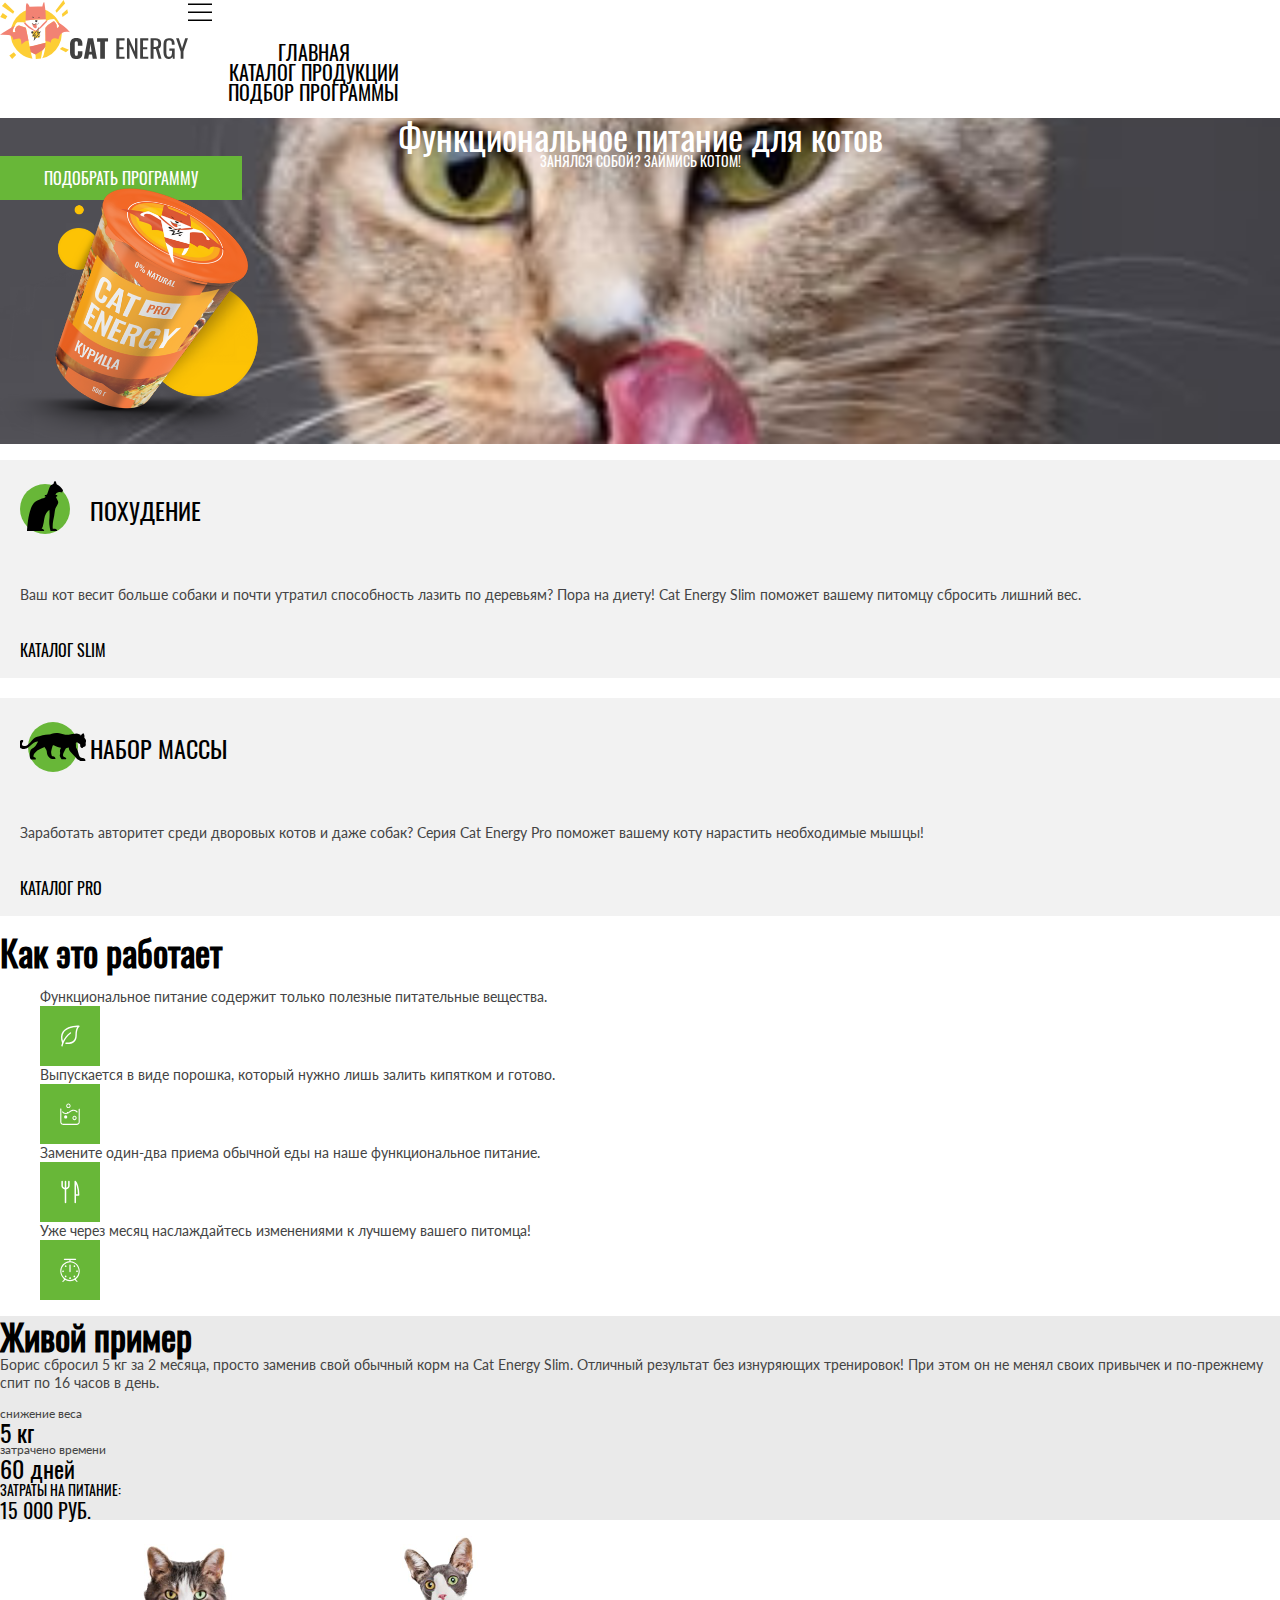
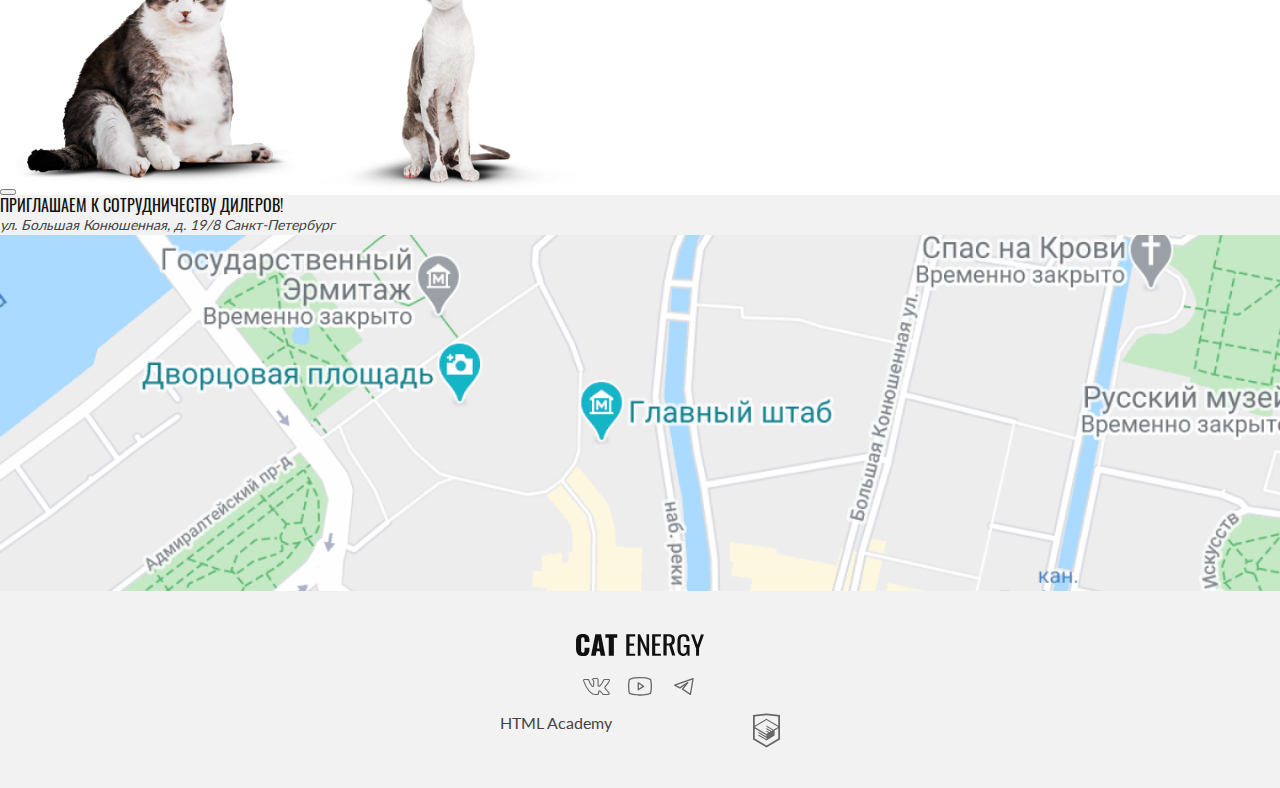
==== commit b74c2fb2: "Deploying to gh-pages from @ htmlacademy-adaptive/2392951-cat-energy-30@9eddee8057e3a2e2bf82703cf5b5" ====
--- a/index.html
+++ b/index.html
@@ -1 +1 @@
-<!DOCTYPE html><html class="page" lang="ru"><head><meta charset="UTF-8"><meta name="viewport" content="width=device-width,initial-scale=1"><link rel="stylesheet" href="styles/styles.css"><title>HTML Academy: Кэт энерджи</title></head><body class="page__body"><header class="main-header"><a class="main-header__logo logo" href="index.html" aria-current="page"><picture><source type="image/svg+xml" media="(min-width: 768px)" srcset="./images/logo-icon.svg" width="60" height="50"><img class="logo__image logo__image--icon" src="./images/logo-icon-mobile.svg" width="70" height="59" alt="логотип Cat energy."></picture><img class="logo__image logo__image--text" src="./images/logo-text.svg" width="118" height="21" alt="логотип Cat energy."></a><nav class="main-nav"><button class="main-nav__toggle button-burger" type="button"><span class="visually-hidden">Открыть меню</span></button><div class="main-nav__wrapper"><ul class="main-nav__list site-list"><li class="site-list__item"><a class="site-list__link site-list__link--current" href="index.html" aria-current="page">Главная</a></li><li class="site-list__item"><a class="site-list__link" href="catalog.html">Каталог продукции</a></li><li class="site-list__item"><a class="site-list__link" href="form.html">Подбор программы</a></li></ul></div></nav></header><main class="main-container"><section class="intro"><div class="intro__wrapper"><h1 class="intro__title">Функциональное питание для котов</h1><p class="intro__slogan">Занялся собой? Займись котом!</p><div class="intro__button"><a class="intro__link" href="login.html">Подобрать программу</a></div><picture><source type="image/png" media="(min-width: 1200px)" srcset="./images/index-can-desktop@1x.png, ./images/index-can-desktop@2x.png 2x" width="552" height="499"><source type="image/png" media="(min-width: 768px)" srcset="./images/index-can-tablet@1x.png, ./images/index-can-tablet@2x.png 2x" width="709" height="609"><img class="intro__image" src="./images/index-can-mobile@1x.png" srcset="./images/index-can-mobile@1x.png, ./images/index-can-mobile@2x.png 2x" alt="Картинка продукта Cat Energy." width="280" height="270"></picture></div></section><section class="programs"><div class="programs__wrapper"><h2 class="programs__title visually-hidden">Цели</h2><ul class="programs__list"><li class="programs__item programs__item--weight-loss">Похудение<p class="programs__paragraph">Ваш кот весит больше собаки и почти утратил способность лазить по деревьям? Пора на диету! Cat Energy Slim поможет вашему питомцу сбросить лишний вес.</p><a class="programs__link" href="#">Каталог slim</a></li><li class="programs__item programs__item--weight-gain">Набор массы<p class="programs__paragraph">Заработать авторитет среди дворовых котов и даже собак? Серия Cat Energy Pro поможет вашему коту нарастить необходимые мышцы!</p><a class="programs__link" href="#">Каталог pro</a></li></ul></div></section><section class="benefits"><div class="benefits__wrapper"><h2 class="benefits__title">Как это работает</h2><ul class="benefits__list"><li class="benefits__item benefits__item--nutrients"><p class="benefits__description benefits__description--healthy">Функциональное питание содержит только полезные питательные вещества.</p></li><li class="benefits__item benefits__item--powder"><p class="benefits__description benefits__description--easy-to-use">Выпускается в виде порошка, который нужно лишь залить кипятком и готово.</p></li><li class="benefits__item benefits__item--subsitute"><p class="benefits__description benefits__description--nourishing">Замените один-два приема обычной еды на наше функциональное питание.</p></li><li class="benefits__item benefits__item--pleasure"><p class="benefits__description benefits__description--effective">Уже через месяц наслаждайтесь изменениями к лучшему вашего питомца!</p></li></ul></div></section><section class="example"><div class="example__wrapper"><h2 class="example__title">Живой пример</h2><p class="example__paragraph">Борис сбросил 5 кг за 2 месяца, просто заменив свой обычный корм на Cat Energy Slim. Отличный результат без изнуряющих тренировок! При этом он не менял своих привычек и по-прежнему спит по 16 часов в день.</p><dl class="example__list"><dt class="example__item example__item--weight">снижение веса</dt><dd class="example__description">5 кг</dd><dt class="example__item example__item--time">затрачено времени</dt><dd class="example__description">60 дней</dd><dt class="example__item example__item--price">Затраты на питание:</dt><dd class="example__description example__description--price">15 000 руб.</dd></dl></div><button class="example__slider" type="button"><span class="visually-hidden">ползунок</span></button><picture><source type="image/jpg" media="(min-width: 768px)" srcset="./images/cat-before-tablet-desktop@1x.jpg, ./images/cat-before-tablet-desktop@2x.jpg 2x"><img class="example__image example__image--fat" src="./images/cat-before-mobile@1x.jpg" srcset="./images/cat-before-mobile@1x.jpg, ./images/cat-before-mobile@2x.jpg 2x" width="280" height="256" alt="Кот Борис до того как попробавал питание Cat Energy."></picture><picture><source type="image/jpg" media="(min-width: 768px)" srcset="./images/cat-after-tablet-desktop@1x.jpg, ./images/cat-after-tablet-desktop@2x.jpg 2x"><img class="example__image example__image--slim" src="./images/cat-after-mobile@1x.jpg" srcset="./images/cat-after-mobile@1x.jpg, ./images/cat-after-mobile@2x.jpg 2x" width="280" height="256" alt="Кот Борис после того как попробавал питание Cat Energy."></picture></section><section class="contacts"><div class="contacts__wrapper"><h2 class="visually-hidden">Наш адресс</h2><p class="contacts__slogan">Приглашаем к сотрудничеству дилеров!</p><address class="contacts__paragraph">ул. Большая Конюшенная, д. 19/8 Санкт-Петербург</address></div><img class="contacts__map" src="./images/map-desktop.png" width="1440" height="400" alt="Наше местонахождение."></section></main><footer class="main-footer"><div class="main-footer__wrapper"><a class="main-footer__logo logo" href="index.html" aria-current="page"><img class="logo__image logo__image--text" src="./images/logo-text.svg" width="128" height="24" alt="логотип cat energy."></a><section class="main-footer__social social"><h3 class="visually-hidden">Мы в соц сетях</h3><ul class="social__list"><li class="social__item"><a class="social__link social__link--vkontakte" href="#" aria-label="ВКонтакте."><svg width="27" height="17" viewBox="0 0 27 17" fill="none" xmlns="http://www.w3.org/2000/svg"><path d="M0 2.33876C0 1.48373 0.515103 1.02268 1.54531 0.955621L5.51515 0.980769C5.78158 0.980769 5.95921 1.10651 6.04802 1.35799C6.45655 2.61538 6.91392 3.70094 7.42014 4.61465C7.92637 5.52835 8.58801 6.58038 9.40507 7.77071C9.47611 7.9216 9.59157 7.99704 9.75143 7.99704C9.87576 7.99704 9.97345 7.93836 10.0445 7.82101L10.1244 7.54438L10.1511 3.19379C10.1511 2.89201 10.0756 2.69083 9.92461 2.59024C9.77363 2.48965 9.49388 2.4142 9.08535 2.36391C8.76563 2.31361 8.60577 2.12919 8.60577 1.81065C8.60577 1.74359 8.61465 1.69329 8.63241 1.65976C9.00542 0.57002 10.0711 0.0251479 11.8296 0.0251479L13.3216 0C13.9966 0 14.5561 0.15927 15.0001 0.477811C15.4442 0.796351 15.6662 1.29931 15.6662 1.98669V7.69527C15.7906 7.77909 15.906 7.82101 16.0126 7.82101C16.279 7.82101 16.5099 7.67012 16.7053 7.36834C18.6592 4.78649 19.716 3.05966 19.8759 2.18787C19.8759 2.1711 19.8936 2.12919 19.9291 2.06213C20.0535 1.81065 20.2577 1.5927 20.5419 1.40828C20.8261 1.22387 21.0748 1.09813 21.288 1.03107C21.359 0.997535 21.4389 0.980769 21.5277 0.980769H25.6574L25.9239 1.00592C26.2791 1.00592 26.5544 1.16519 26.7498 1.48373C26.8209 1.58432 26.8697 1.69329 26.8964 1.81065C26.923 1.92801 26.9408 2.04536 26.9496 2.16272C26.9585 2.28008 26.963 2.34714 26.963 2.36391V2.53994C26.8386 3.22732 26.5233 3.9608 26.0171 4.74038C25.5109 5.51997 24.867 6.36243 24.0855 7.26775C23.304 8.17308 22.8155 8.76825 22.6201 9.05326C22.4603 9.25444 22.3803 9.43886 22.3803 9.60651C22.3803 9.74063 22.4514 9.89152 22.5935 10.0592L26.4834 14.6864C26.6965 14.9546 26.8031 15.248 26.8031 15.5666C26.8031 15.9522 26.6432 16.2707 26.3235 16.5222C26.0038 16.7737 25.6219 16.9162 25.1779 16.9497L24.7249 16.9749H20.6752C20.6574 16.9749 20.6219 16.979 20.5686 16.9874C20.5153 16.9958 20.4798 17 20.462 17C20.0712 17 19.7071 16.8407 19.3696 16.5222C19.2453 16.3881 18.4105 15.3989 16.8652 13.5547C16.7764 13.4374 16.652 13.3284 16.4922 13.2278C16.4211 13.4961 16.3279 13.8817 16.2124 14.3846C16.097 14.8876 16.0126 15.248 15.9593 15.466L15.8794 15.8935C15.7018 16.4803 15.3287 16.8323 14.7604 16.9497L14.3874 16.9749H11.7763C10.3021 16.9749 8.83224 16.3378 7.36686 15.0636C5.90148 13.7894 4.58264 12.1423 3.41034 10.122C2.23803 8.10182 1.14566 5.75049 0.133216 3.06805C0.0444054 2.8501 0 2.607 0 2.33876ZM16.0126 8.85207C15.6396 8.85207 15.3021 8.75567 15.0001 8.56287C14.6982 8.37007 14.5472 8.10602 14.5472 7.77071V1.98669C14.5472 1.65138 14.4584 1.41248 14.2808 1.26997C14.1032 1.12747 13.7923 1.05621 13.3483 1.05621L11.8296 1.10651C11.0658 1.10651 10.4886 1.23225 10.0978 1.48373C10.8793 1.8358 11.2701 2.40582 11.2701 3.19379V7.61982C11.2346 8.03895 11.0569 8.38683 10.7372 8.66346C10.4175 8.94009 10.0623 9.0784 9.6715 9.0784C9.13863 9.0784 8.7301 8.83531 8.44591 8.34911C7.06046 6.37081 6.03025 4.4931 5.35529 2.71598L5.1155 2.06213L1.57195 2.03698C1.34104 2.03698 1.21227 2.04956 1.18562 2.0747C1.15898 2.09985 1.14566 2.1711 1.14566 2.28846C1.14566 2.43935 1.16342 2.59862 1.19895 2.76627L1.75845 4.17456C3.25048 7.81262 4.87127 10.6795 6.62085 12.7751C8.37042 14.8708 10.0889 15.9186 11.7763 15.9186H14.4406C14.5472 15.9186 14.6271 15.8893 14.6804 15.8306C14.7337 15.7719 14.7781 15.6588 14.8136 15.4911L14.8669 15.2396L15.3732 13.0266C15.5152 12.7249 15.6396 12.5237 15.7462 12.4231C15.9415 12.2387 16.1725 12.1465 16.4389 12.1465C16.8652 12.1465 17.3003 12.3895 17.7444 12.8757L20.0091 15.5917C20.1512 15.8097 20.3022 15.9186 20.462 15.9186H24.8581C25.391 15.9186 25.6574 15.7929 25.6574 15.5414C25.6574 15.4576 25.6308 15.3738 25.5775 15.2899L21.7142 10.7382C21.4123 10.3861 21.2613 10.0089 21.2613 9.60651C21.2613 9.20414 21.4034 8.81854 21.6876 8.4497C21.9185 8.1144 22.367 7.55695 23.0331 6.77737C23.6992 5.99778 24.2809 5.26849 24.7782 4.5895C25.2756 3.9105 25.6042 3.29438 25.764 2.74112L25.8439 2.4142C25.8262 2.38067 25.8173 2.32618 25.8173 2.25074C25.8173 2.1753 25.8084 2.11243 25.7907 2.06213H21.6077C21.3412 2.16272 21.1281 2.31361 20.9682 2.51479L20.8084 2.9926C20.3643 4.14941 19.2009 5.93491 17.3181 8.34911C16.9451 8.68442 16.5099 8.85207 16.0126 8.85207Z" fill="#666666"/></svg></a></li><li class="social__item"><a class="social__link social__link--youtube" href="#" aria-label="Ютуб."><svg width="28" height="22" viewBox="0 0 28 22" fill="none" xmlns="http://www.w3.org/2000/svg"><path d="M17.8509 10.7927L12.6145 7.30184C12.5159 7.23691 12.4016 7.19985 12.2837 7.19459C12.1657 7.18934 12.0486 7.21608 11.9446 7.27198C11.8406 7.32789 11.7537 7.41087 11.693 7.51215C11.6324 7.61343 11.6002 7.72924 11.6 7.84729V14.8291C11.6001 14.9481 11.6327 15.0648 11.6942 15.1667C11.7557 15.2686 11.8438 15.3518 11.9491 15.4073C12.0524 15.4631 12.1691 15.4895 12.2864 15.4837C12.4037 15.478 12.5172 15.4402 12.6145 15.3746L17.8509 11.8837C17.9409 11.8239 18.0148 11.7429 18.0658 11.6477C18.1169 11.5526 18.1436 11.4462 18.1436 11.3382C18.1436 11.2302 18.1169 11.1239 18.0658 11.0287C18.0148 10.9335 17.9409 10.8525 17.8509 10.7927ZM12.9091 13.6073V9.06911L16.3127 11.3382L12.9091 13.6073ZM25.3891 5.04366C25.2942 4.67547 25.1131 4.33511 24.8609 4.05061C24.6086 3.76611 24.2924 3.54561 23.9382 3.40729C20.2182 1.9782 14.2509 2.00002 14 2.00002C13.7491 2.00002 7.78182 1.9782 4.06182 3.40729C3.70764 3.54561 3.3914 3.76611 3.13914 4.05061C2.88689 4.33511 2.70584 4.67547 2.61091 5.04366C2.32727 6.11275 2 8.07638 2 11.3382C2 14.6 2.32727 16.5637 2.61091 17.6327C2.70584 18.0009 2.88689 18.3413 3.13914 18.6258C3.3914 18.9103 3.70764 19.1308 4.06182 19.2691C7.78182 20.6982 13.7491 20.6764 14 20.6764H14.0764C14.8291 20.6764 20.3927 20.6327 23.9382 19.2691C24.2924 19.1308 24.6086 18.9103 24.8609 18.6258C25.1131 18.3413 25.2942 18.0009 25.3891 17.6327C25.6727 16.5637 26 14.6 26 11.3382C26 8.07638 25.6727 6.11275 25.3891 5.04366ZM24.1236 17.3055C24.0807 17.472 23.999 17.6259 23.8853 17.7548C23.7715 17.8838 23.6289 17.984 23.4691 18.0473C19.9782 19.3891 14.0655 19.3673 14 19.3673C13.9345 19.3673 8.02182 19.3891 4.53091 18.0473C4.37107 17.984 4.22846 17.8838 4.11471 17.7548C4.00096 17.6259 3.91929 17.472 3.87636 17.3055C3.61455 16.3018 3.30909 14.4582 3.30909 11.3382C3.30909 8.2182 3.61455 6.37457 3.87636 5.37093C3.91929 5.20445 4.00096 5.05047 4.11471 4.92156C4.22846 4.79264 4.37107 4.69243 4.53091 4.62911C8.02182 3.28729 13.9345 3.30911 14 3.30911C14.0655 3.30911 19.9782 3.28729 23.4691 4.62911C23.6289 4.69243 23.7715 4.79264 23.8853 4.92156C23.999 5.05047 24.0807 5.20445 24.1236 5.37093C24.3855 6.37457 24.6909 8.2182 24.6909 11.3382C24.6909 14.4582 24.3855 16.3018 24.1236 17.3055Z" fill="#666666"/></svg></a></li><li class="social__item"><a class="social__link social__link--telegram" href="#" aria-label="Телеграм."><svg width="28" height="22" viewBox="0 0 28 22" fill="none" xmlns="http://www.w3.org/2000/svg"><path fill-rule="evenodd" clip-rule="evenodd" d="M23.4608 3.15291C23.6393 3.30222 23.7255 3.5349 23.6872 3.76448L21.0611 19.5214C21.0244 19.7411 20.8789 19.9273 20.6745 20.0159C20.47 20.1045 20.2346 20.0833 20.0493 19.9597L12.1708 14.7074C12.0177 14.6054 11.9145 14.4437 11.8862 14.2619C11.858 14.08 11.9074 13.8947 12.0223 13.751L14.633 10.4877L10.273 13.3944C10.077 13.525 9.82597 13.5407 9.61524 13.4353L4.36293 10.8092C4.12769 10.6915 3.98535 10.4449 4.0012 10.1824C4.01705 9.91983 4.18804 9.6921 4.43573 9.60364L22.8188 3.03826C23.038 2.95998 23.2822 3.00359 23.4608 3.15291ZM6.32626 10.3228L9.86168 12.0905L17.4231 7.0495C17.6925 6.86994 18.0525 6.91349 18.2712 7.1521C18.49 7.3907 18.5022 7.75314 18.3 8.00591L13.495 14.0121L19.9328 18.3039L22.2083 4.65058L6.32626 10.3228Z" fill="#666666"/></svg></a></li></ul></section><section class="main-footer__copyright copyright"><h3 class="visually-hidden">Авторские права</h3><a class="copyright__text" href="#">HTML Academy <svg class="copyright__image" width="27" height="35" viewBox="0 0 27 35" fill="none" xmlns="http://www.w3.org/2000/svg"><path d="M13.6426 0.515754L13.5 0.5L0 1.90733V26.5129L13.5 34.5L27 26.5129V1.90733L13.6426 0.515754ZM25.2344 25.5151L13.5 32.4573L1.76561 25.5151V15.4293L13.4507 22.3451L13.4701 23.5984L5.45351 18.8548L5.44295 20.0801L13.4894 24.8885L13.5088 26.175L5.46408 21.4174L5.45351 22.6427L13.5 27.4511L21.6239 22.6182V21.3929V17.409L25.2432 15.2595L25.2344 25.5151ZM25.2344 13.9519L22.0147 15.8319L20.5325 16.7071L13.4666 12.5201L13.456 13.7454L19.4957 17.318L19.4429 17.3495L19.3126 17.4247L18.4536 17.9166L13.4666 14.9689L13.456 16.1942L17.3921 18.5222L16.4591 19.1314L16.438 19.1436L13.4666 17.402L13.456 18.6273L15.4029 19.7615L13.4155 20.9483L1.7973 14.0762L13.4349 7.11831L25.2344 13.9519ZM25.2344 12.7266L13.4401 5.81075L1.76561 12.7196V3.4897L13.5 2.26442L25.2344 3.4897V12.7266Z" fill="#666666"/></svg></a></section></div></footer></body></html>+<!DOCTYPE html><html class="page" lang="ru"><head><meta charset="UTF-8"><meta name="viewport" content="width=device-width,initial-scale=1"><link rel="stylesheet" href="styles/styles.css"><title>HTML Academy: Кэт энерджи</title></head><body class="page__body"><header class="main-header"><a class="main-header__logo logo" href="index.html" aria-current="page"><picture><source type="image/svg+xml" media="(min-width: 1200px)" srcset="./images/logo-icon.svg" width="70" height="60"><source type="image/svg+xml" media="(min-width: 768px)" srcset="./images/logo-icon-tablet.svg" width="60" height="50"><img class="logo__image logo__image--icon" src="./images/logo-icon-mobile.svg" width="33" height="38" alt="логотип Cat energy."></picture><img class="logo__image logo__image--text" src="./images/logo-text.svg" width="118" height="21" alt="логотип Cat energy."></a><nav class="main-nav"><button class="main-nav__toggle button-burger" type="button"><span class="visually-hidden">Открыть меню</span></button><div class="main-nav__wrapper"><ul class="main-nav__list site-list"><li class="site-list__item"><a class="site-list__link site-list__link--current" href="index.html" aria-current="page">Главная</a></li><li class="site-list__item"><a class="site-list__link" href="catalog.html">Каталог продукции</a></li><li class="site-list__item"><a class="site-list__link" href="form.html">Подбор программы</a></li></ul></div></nav></header><main class="main-container"><section class="intro"><div class="intro__wrapper"><h1 class="intro__title">Функциональное питание для котов</h1><p class="intro__slogan">Занялся собой? Займись котом!</p><div class="intro__button"><a class="intro__link button button--primary" href="login.html">Подобрать программу</a></div><picture><source type="image/png" media="(min-width: 1200px)" srcset="./images/index-can-desktop@1x.png, ./images/index-can-desktop@2x.png 2x"><source type="image/png" media="(min-width: 768px)" srcset="./images/index-can-tablet@1x.png, ./images/index-can-tablet@2x.png 2x"><img class="intro__image" src="./images/index-can-mobile@1x.png" srcset="./images/index-can-mobile@1x.png, ./images/index-can-mobile@2x.png 2x" alt="Картинка продукта Cat Energy." width="280" height="270"></picture></div></section><section class="programs"><div class="programs__wrapper"><h2 class="visually-hidden">Цели</h2><ul class="programs__list"><li class="programs__item programs__item--weight-loss"><h3 class="programs__title">Похудение</h3><p class="programs__paragraph">Ваш кот весит больше собаки и почти утратил способность лазить по деревьям? Пора на диету! Cat Energy Slim поможет вашему питомцу сбросить лишний вес.</p><a class="programs__link" href="#">Каталог slim</a></li><li class="programs__item programs__item--weight-gain"><h3 class="programs__title">Набор массы</h3><p class="programs__paragraph">Заработать авторитет среди дворовых котов и даже собак? Серия Cat Energy Pro поможет вашему коту нарастить необходимые мышцы!</p><a class="programs__link" href="#">Каталог pro</a></li></ul></div></section><section class="benefits"><div class="benefits__wrapper"><h2 class="benefits__title">Как это работает</h2><ul class="benefits__list"><li class="benefits__item benefits__item--nutrients"><p class="benefits__description benefits__description--healthy">Функциональное питание содержит только полезные питательные вещества.</p></li><li class="benefits__item benefits__item--powder"><p class="benefits__description benefits__description--easy-to-use">Выпускается в виде порошка, который нужно лишь залить кипятком и готово.</p></li><li class="benefits__item benefits__item--substitute"><p class="benefits__description benefits__description--nourishing">Замените один-два приема обычной еды на наше функциональное питание.</p></li><li class="benefits__item benefits__item--pleasure"><p class="benefits__description benefits__description--effective">Уже через месяц наслаждайтесь изменениями к лучшему вашего питомца!</p></li></ul></div></section><section class="example"><div class="example__wrapper"><h2 class="example__title">Живой пример</h2><p class="example__paragraph">Борис сбросил 5 кг за 2 месяца, просто заменив свой обычный корм на Cat Energy Slim. Отличный результат без изнуряющих тренировок! При этом он не менял своих привычек и по-прежнему спит по 16 часов в день.</p><dl class="example__list"><dt class="example__item example__item--weight">снижение веса</dt><dd class="example__description">5 кг</dd><dt class="example__item example__item--time">затрачено времени</dt><dd class="example__description">60 дней</dd><dt class="example__item example__item--price">Затраты на питание:</dt><dd class="example__description example__description--price">15 000 руб.</dd></dl></div><button class="example__slider" type="button"><span class="visually-hidden">ползунок</span></button><picture><source type="image/jpg" media="(min-width: 768px)" srcset="./images/cat-before-tablet-desktop@1x.jpg, ./images/cat-before-tablet-desktop@2x.jpg 2x"><img class="example__image example__image--fat" src="./images/cat-before-mobile@1x.jpg" srcset="./images/cat-before-mobile@1x.jpg, ./images/cat-before-mobile@2x.jpg 2x" width="280" height="256" alt="Кот Борис до того как попробавал питание Cat Energy."></picture><picture><source type="image/jpg" media="(min-width: 768px)" srcset="./images/cat-after-tablet-desktop@1x.jpg, ./images/cat-after-tablet-desktop@2x.jpg 2x"><img class="example__image example__image--slim" src="./images/cat-after-mobile@1x.jpg" srcset="./images/cat-after-mobile@1x.jpg, ./images/cat-after-mobile@2x.jpg 2x" width="280" height="256" alt="Кот Борис после того как попробавал питание Cat Energy."></picture></section><section class="contacts"><div class="contacts__wrapper"><h2 class="visually-hidden">Наш адресс</h2><p class="contacts__slogan">Приглашаем к сотрудничеству дилеров!</p><address class="contacts__paragraph">ул. Большая Конюшенная, д. 19/8 Санкт-Петербург</address></div><img class="contacts__map" src="./images/map-desktop.png" width="1440" height="400" alt="Наше местонахождение."></section></main><footer class="main-footer"><div class="main-footer__wrapper"><a class="main-footer__logo logo" href="index.html" aria-current="page"><img class="logo__image logo__image--text" src="./images/logo-text.svg" width="128" height="24" alt="логотип cat energy."></a><section class="main-footer__social social"><h3 class="visually-hidden">Мы в соц сетях</h3><ul class="social__list"><li class="social__item"><a class="social__link social__link--vkontakte" href="#" aria-label="ВКонтакте."><svg width="27" height="17" viewBox="0 0 27 17" fill="none" xmlns="http://www.w3.org/2000/svg"><path d="M0 2.33876C0 1.48373 0.515103 1.02268 1.54531 0.955621L5.51515 0.980769C5.78158 0.980769 5.95921 1.10651 6.04802 1.35799C6.45655 2.61538 6.91392 3.70094 7.42014 4.61465C7.92637 5.52835 8.58801 6.58038 9.40507 7.77071C9.47611 7.9216 9.59157 7.99704 9.75143 7.99704C9.87576 7.99704 9.97345 7.93836 10.0445 7.82101L10.1244 7.54438L10.1511 3.19379C10.1511 2.89201 10.0756 2.69083 9.92461 2.59024C9.77363 2.48965 9.49388 2.4142 9.08535 2.36391C8.76563 2.31361 8.60577 2.12919 8.60577 1.81065C8.60577 1.74359 8.61465 1.69329 8.63241 1.65976C9.00542 0.57002 10.0711 0.0251479 11.8296 0.0251479L13.3216 0C13.9966 0 14.5561 0.15927 15.0001 0.477811C15.4442 0.796351 15.6662 1.29931 15.6662 1.98669V7.69527C15.7906 7.77909 15.906 7.82101 16.0126 7.82101C16.279 7.82101 16.5099 7.67012 16.7053 7.36834C18.6592 4.78649 19.716 3.05966 19.8759 2.18787C19.8759 2.1711 19.8936 2.12919 19.9291 2.06213C20.0535 1.81065 20.2577 1.5927 20.5419 1.40828C20.8261 1.22387 21.0748 1.09813 21.288 1.03107C21.359 0.997535 21.4389 0.980769 21.5277 0.980769H25.6574L25.9239 1.00592C26.2791 1.00592 26.5544 1.16519 26.7498 1.48373C26.8209 1.58432 26.8697 1.69329 26.8964 1.81065C26.923 1.92801 26.9408 2.04536 26.9496 2.16272C26.9585 2.28008 26.963 2.34714 26.963 2.36391V2.53994C26.8386 3.22732 26.5233 3.9608 26.0171 4.74038C25.5109 5.51997 24.867 6.36243 24.0855 7.26775C23.304 8.17308 22.8155 8.76825 22.6201 9.05326C22.4603 9.25444 22.3803 9.43886 22.3803 9.60651C22.3803 9.74063 22.4514 9.89152 22.5935 10.0592L26.4834 14.6864C26.6965 14.9546 26.8031 15.248 26.8031 15.5666C26.8031 15.9522 26.6432 16.2707 26.3235 16.5222C26.0038 16.7737 25.6219 16.9162 25.1779 16.9497L24.7249 16.9749H20.6752C20.6574 16.9749 20.6219 16.979 20.5686 16.9874C20.5153 16.9958 20.4798 17 20.462 17C20.0712 17 19.7071 16.8407 19.3696 16.5222C19.2453 16.3881 18.4105 15.3989 16.8652 13.5547C16.7764 13.4374 16.652 13.3284 16.4922 13.2278C16.4211 13.4961 16.3279 13.8817 16.2124 14.3846C16.097 14.8876 16.0126 15.248 15.9593 15.466L15.8794 15.8935C15.7018 16.4803 15.3287 16.8323 14.7604 16.9497L14.3874 16.9749H11.7763C10.3021 16.9749 8.83224 16.3378 7.36686 15.0636C5.90148 13.7894 4.58264 12.1423 3.41034 10.122C2.23803 8.10182 1.14566 5.75049 0.133216 3.06805C0.0444054 2.8501 0 2.607 0 2.33876ZM16.0126 8.85207C15.6396 8.85207 15.3021 8.75567 15.0001 8.56287C14.6982 8.37007 14.5472 8.10602 14.5472 7.77071V1.98669C14.5472 1.65138 14.4584 1.41248 14.2808 1.26997C14.1032 1.12747 13.7923 1.05621 13.3483 1.05621L11.8296 1.10651C11.0658 1.10651 10.4886 1.23225 10.0978 1.48373C10.8793 1.8358 11.2701 2.40582 11.2701 3.19379V7.61982C11.2346 8.03895 11.0569 8.38683 10.7372 8.66346C10.4175 8.94009 10.0623 9.0784 9.6715 9.0784C9.13863 9.0784 8.7301 8.83531 8.44591 8.34911C7.06046 6.37081 6.03025 4.4931 5.35529 2.71598L5.1155 2.06213L1.57195 2.03698C1.34104 2.03698 1.21227 2.04956 1.18562 2.0747C1.15898 2.09985 1.14566 2.1711 1.14566 2.28846C1.14566 2.43935 1.16342 2.59862 1.19895 2.76627L1.75845 4.17456C3.25048 7.81262 4.87127 10.6795 6.62085 12.7751C8.37042 14.8708 10.0889 15.9186 11.7763 15.9186H14.4406C14.5472 15.9186 14.6271 15.8893 14.6804 15.8306C14.7337 15.7719 14.7781 15.6588 14.8136 15.4911L14.8669 15.2396L15.3732 13.0266C15.5152 12.7249 15.6396 12.5237 15.7462 12.4231C15.9415 12.2387 16.1725 12.1465 16.4389 12.1465C16.8652 12.1465 17.3003 12.3895 17.7444 12.8757L20.0091 15.5917C20.1512 15.8097 20.3022 15.9186 20.462 15.9186H24.8581C25.391 15.9186 25.6574 15.7929 25.6574 15.5414C25.6574 15.4576 25.6308 15.3738 25.5775 15.2899L21.7142 10.7382C21.4123 10.3861 21.2613 10.0089 21.2613 9.60651C21.2613 9.20414 21.4034 8.81854 21.6876 8.4497C21.9185 8.1144 22.367 7.55695 23.0331 6.77737C23.6992 5.99778 24.2809 5.26849 24.7782 4.5895C25.2756 3.9105 25.6042 3.29438 25.764 2.74112L25.8439 2.4142C25.8262 2.38067 25.8173 2.32618 25.8173 2.25074C25.8173 2.1753 25.8084 2.11243 25.7907 2.06213H21.6077C21.3412 2.16272 21.1281 2.31361 20.9682 2.51479L20.8084 2.9926C20.3643 4.14941 19.2009 5.93491 17.3181 8.34911C16.9451 8.68442 16.5099 8.85207 16.0126 8.85207Z" fill="#666666"/></svg></a></li><li class="social__item"><a class="social__link social__link--youtube" href="#" aria-label="Ютуб."><svg width="28" height="22" viewBox="0 0 28 22" fill="none" xmlns="http://www.w3.org/2000/svg"><path d="M17.8509 10.7927L12.6145 7.30184C12.5159 7.23691 12.4016 7.19985 12.2837 7.19459C12.1657 7.18934 12.0486 7.21608 11.9446 7.27198C11.8406 7.32789 11.7537 7.41087 11.693 7.51215C11.6324 7.61343 11.6002 7.72924 11.6 7.84729V14.8291C11.6001 14.9481 11.6327 15.0648 11.6942 15.1667C11.7557 15.2686 11.8438 15.3518 11.9491 15.4073C12.0524 15.4631 12.1691 15.4895 12.2864 15.4837C12.4037 15.478 12.5172 15.4402 12.6145 15.3746L17.8509 11.8837C17.9409 11.8239 18.0148 11.7429 18.0658 11.6477C18.1169 11.5526 18.1436 11.4462 18.1436 11.3382C18.1436 11.2302 18.1169 11.1239 18.0658 11.0287C18.0148 10.9335 17.9409 10.8525 17.8509 10.7927ZM12.9091 13.6073V9.06911L16.3127 11.3382L12.9091 13.6073ZM25.3891 5.04366C25.2942 4.67547 25.1131 4.33511 24.8609 4.05061C24.6086 3.76611 24.2924 3.54561 23.9382 3.40729C20.2182 1.9782 14.2509 2.00002 14 2.00002C13.7491 2.00002 7.78182 1.9782 4.06182 3.40729C3.70764 3.54561 3.3914 3.76611 3.13914 4.05061C2.88689 4.33511 2.70584 4.67547 2.61091 5.04366C2.32727 6.11275 2 8.07638 2 11.3382C2 14.6 2.32727 16.5637 2.61091 17.6327C2.70584 18.0009 2.88689 18.3413 3.13914 18.6258C3.3914 18.9103 3.70764 19.1308 4.06182 19.2691C7.78182 20.6982 13.7491 20.6764 14 20.6764H14.0764C14.8291 20.6764 20.3927 20.6327 23.9382 19.2691C24.2924 19.1308 24.6086 18.9103 24.8609 18.6258C25.1131 18.3413 25.2942 18.0009 25.3891 17.6327C25.6727 16.5637 26 14.6 26 11.3382C26 8.07638 25.6727 6.11275 25.3891 5.04366ZM24.1236 17.3055C24.0807 17.472 23.999 17.6259 23.8853 17.7548C23.7715 17.8838 23.6289 17.984 23.4691 18.0473C19.9782 19.3891 14.0655 19.3673 14 19.3673C13.9345 19.3673 8.02182 19.3891 4.53091 18.0473C4.37107 17.984 4.22846 17.8838 4.11471 17.7548C4.00096 17.6259 3.91929 17.472 3.87636 17.3055C3.61455 16.3018 3.30909 14.4582 3.30909 11.3382C3.30909 8.2182 3.61455 6.37457 3.87636 5.37093C3.91929 5.20445 4.00096 5.05047 4.11471 4.92156C4.22846 4.79264 4.37107 4.69243 4.53091 4.62911C8.02182 3.28729 13.9345 3.30911 14 3.30911C14.0655 3.30911 19.9782 3.28729 23.4691 4.62911C23.6289 4.69243 23.7715 4.79264 23.8853 4.92156C23.999 5.05047 24.0807 5.20445 24.1236 5.37093C24.3855 6.37457 24.6909 8.2182 24.6909 11.3382C24.6909 14.4582 24.3855 16.3018 24.1236 17.3055Z" fill="#666666"/></svg></a></li><li class="social__item"><a class="social__link social__link--telegram" href="#" aria-label="Телеграм."><svg width="28" height="22" viewBox="0 0 28 22" fill="none" xmlns="http://www.w3.org/2000/svg"><path fill-rule="evenodd" clip-rule="evenodd" d="M23.4608 3.15291C23.6393 3.30222 23.7255 3.5349 23.6872 3.76448L21.0611 19.5214C21.0244 19.7411 20.8789 19.9273 20.6745 20.0159C20.47 20.1045 20.2346 20.0833 20.0493 19.9597L12.1708 14.7074C12.0177 14.6054 11.9145 14.4437 11.8862 14.2619C11.858 14.08 11.9074 13.8947 12.0223 13.751L14.633 10.4877L10.273 13.3944C10.077 13.525 9.82597 13.5407 9.61524 13.4353L4.36293 10.8092C4.12769 10.6915 3.98535 10.4449 4.0012 10.1824C4.01705 9.91983 4.18804 9.6921 4.43573 9.60364L22.8188 3.03826C23.038 2.95998 23.2822 3.00359 23.4608 3.15291ZM6.32626 10.3228L9.86168 12.0905L17.4231 7.0495C17.6925 6.86994 18.0525 6.91349 18.2712 7.1521C18.49 7.3907 18.5022 7.75314 18.3 8.00591L13.495 14.0121L19.9328 18.3039L22.2083 4.65058L6.32626 10.3228Z" fill="#666666"/></svg></a></li></ul></section><section class="main-footer__copyright copyright"><h3 class="visually-hidden">Авторские права</h3><a class="copyright__link" href="https://htmlacademy.ru/"><span class="copyright__text">HTML Academy</span> <svg class="copyright__image" width="27" height="35" viewBox="0 0 27 35" fill="none" xmlns="http://www.w3.org/2000/svg"><path d="M13.6426 0.515754L13.5 0.5L0 1.90733V26.5129L13.5 34.5L27 26.5129V1.90733L13.6426 0.515754ZM25.2344 25.5151L13.5 32.4573L1.76561 25.5151V15.4293L13.4507 22.3451L13.4701 23.5984L5.45351 18.8548L5.44295 20.0801L13.4894 24.8885L13.5088 26.175L5.46408 21.4174L5.45351 22.6427L13.5 27.4511L21.6239 22.6182V21.3929V17.409L25.2432 15.2595L25.2344 25.5151ZM25.2344 13.9519L22.0147 15.8319L20.5325 16.7071L13.4666 12.5201L13.456 13.7454L19.4957 17.318L19.4429 17.3495L19.3126 17.4247L18.4536 17.9166L13.4666 14.9689L13.456 16.1942L17.3921 18.5222L16.4591 19.1314L16.438 19.1436L13.4666 17.402L13.456 18.6273L15.4029 19.7615L13.4155 20.9483L1.7973 14.0762L13.4349 7.11831L25.2344 13.9519ZM25.2344 12.7266L13.4401 5.81075L1.76561 12.7196V3.4897L13.5 2.26442L25.2344 3.4897V12.7266Z" fill="#666666"/></svg></a></section></div></footer></body></html>--- a/styles/styles.css
+++ b/styles/styles.css
@@ -1 +1 @@
-@font-face{font-family:"Lato";font-weight:400;font-style:normal;font-display:swap;src:url(../fonts/Lato-Regular.woff2)format("woff2")}@font-face{font-family:"Oswald";font-weight:400;font-style:normal;font-display:swap;src:url(../fonts/Oswaldregular.woff2)format("woff2")}*,::after,::before{box-sizing:border-box}img{max-width:100%;height:auto}body{font-family:"Oswald",sans-serif;font-size:16px;line-height:20px;font-weight:400;color:#000;background-color:#fff}.visually-hidden{position:absolute;width:1px;height:1px;margin:-1px;padding:0;border:0;clip:rect(0 0 0 0);overflow:hidden}.page__body{margin:0 auto;box-shadow:0 0 15px 0 rgba(0,0,0,.2)}.main-header{display:flex}.main-header__logo:focus,.main-header__logo:hover{opacity:.8}.main-header__logo:active{opacity:.6}.main-nav__toggle,.main-nav__toggle:active{width:24px;height:24px;background-image:url(../images/icons/stack.svg#button_mobile);background-repeat:no-repeat;border:0;background-color:#fff}.main-nav__toggle:active{width:18px;height:18px;background-image:url(../images/icons/stack.svg#close)}.main-nav__list{list-style:none}.site-list__link{font-family:"Oswald",sans-serif;display:block;position:relative;font-size:20px;line-height:20px;font-weight:400;color:#000;text-decoration:none;text-align:center;text-transform:uppercase}.site-list__link:hover{opacity:.6}.site-list__link:focus{opacity:.6}.site-list__link:active{opacity:.3}.site-list__link--current::before{content:"";width:auto;height:2px;display:block;background-color:#68b738;position:absolute}.main-container{flex-grow:1}.intro__wrapper{color:#fff}.button,.intro__slogan,.intro__title{color:#fff;text-align:center;font-weight:400}.intro__title{margin:0;font-size:36px;line-height:36px}.button,.intro__slogan{text-transform:uppercase}.intro__slogan{font-size:14px;margin:0;line-height:14px}.button{font-family:"Oswald",sans-serif;background-color:#68b738;padding:10px 44px;align-items:center;font-size:16px;line-height:20px;text-decoration:none}.button--primary{border:0}.button--primary:hover{background-color:#5eaa2f}.button--primary:focus{background-color:#5eaa2f}.button--primary:active{opacity:.3}.button--secondary{background-color:#f2f2f2;border:0;color:#444}.button--secondary:hover{background-color:#ebebeb}.button--secondary:focus{background-color:#ebebeb}.button--secondary:active{background-color:#ebebeb}.programs__list{list-style-type:none}.programs__item{background:#f2f2f2}.programs__title{margin:0;font-size:24px;line-height:37px;text-transform:uppercase}.programs__description{font-family:"Lato",sans-serif;margin:0;color:#444;font-size:14px;line-height:18px}.programs__link{display:flex;align-items:center;grid-column:1/3;font-family:"Oswald",sans-serif;color:#000;font-size:16px;font-weight:400;line-height:16px;text-decoration:none;text-transform:uppercase}.programs__link:focus,.programs__link:hover{color:rgba(0,0,0,.6)}.programs__link:active{color:rgba(0,0,0,.3)}.programs__link::after{display:block;content:"";width:32px;height:10px;margin-left:15px;background-color:#000;-webkit-mask-position:center;mask-position:center;-webkit-mask-repeat:no-repeat;mask-repeat:no-repeat;background-position-x:-8px}.programs__link::after:focus,.programs__link::after:hover{background-color:rgba(0,0,0,.6)}.programs__link::after:active{background-color:rgba(0,0,0,.3)}.benefits__title{margin:0;font-size:36px;line-height:40px}.benefits__list{list-style-type:none}.benefits__item::after{display:block;content:"";width:60px;height:60px;background-position:center}.benefits__description{font-family:"Lato",sans-serif;margin:0;color:#444;font-size:14px;line-height:18px}.example__wrapper{background:#eaeaea}.example__title{margin:0;font-size:36px;line-height:40px}.example__paragraph{font-family:"Lato",sans-serif;margin:0;color:#444;font-size:14px;line-height:18px}.example__list{list-style-type:none}.example__item--time,.example__item--weight{font-family:"Lato",sans-serif;color:#444;font-size:12px;line-height:12px}.example__item--price{color:#000;font-size:14px;line-height:20px;text-transform:uppercase}.example__description{font-family:"Oswald",sans-serif;margin:0;color:#000;font-size:24px;line-height:24px}.example__description--price{font-size:20px;line-height:20px;text-transform:uppercase}.contacts{background:#f2f2f2}.contacts__slogan{margin:0;color:#111;font-size:16px;line-height:20px;text-transform:uppercase}.contacts__paragraph{font-family:"Lato",sans-serif;margin:0;color:#444;font-size:14px;line-height:20px}.main-footer{background:#f2f2f2;display:flex;flex-direction:column;margin:0;padding:40px 0;align-items:center}.social__list{display:flex}.social__item{list-style-type:none}.social__link{display:flex;align-items:center;justify-content:center;box-sizing:border-box;--color:#666666}.social__link::before{display:block;content:"";width:28px;height:22px;background-color:var(--color);-webkit-mask:var(--bgi) no-repeat center/contain;mask:var(--bgi) no-repeat center/contain}.copyright__text{content:"";display:block;font-family:"Lato",sans-serif;color:#444;font-size:16px;line-height:20px;text-decoration:none}.copyright__text :hover{color:#444}.copyright__text :focus{color:#444}.copyright__text :active{color:#444;opacity:.3}.copyright__image :hover{fill:#68b738}.copyright__image :focus{fill:#68b738}.copyright__image :active{fill:#68b738;opacity:.3}.catalog__title{margin:0;font-size:36px;font-weight:400;line-height:36px}.catalog__list{list-style-type:none;display:flex;flex-wrap:wrap;justify-content:center}.catalog__item{padding:20px 20px 25px}.product-card{font-family:"Lato",sans-serif;color:#444;font-size:12px;line-height:16px}.product-card--more{display:flex;flex-direction:column;align-items:center}.product-card__link{text-decoration:none}.product-card__title{font-family:"Oswald",sans-serif;margin:0;color:#222;font-size:16px;line-height:20px;text-transform:uppercase;font-weight:400;max-width:80px}.product-card__title--more{max-width:-moz-fit-content;max-width:fit-content}.product-card__list{display:flex;flex-direction:column;flex-wrap:wrap;margin:0;padding-bottom:17px}.product-card__group--flavour,.product-card__group--mass,.product-card__group--price{display:flex;justify-content:space-between}.product-card__button{border:0;display:block;width:100%}.additional-products__plus,.offer__wrapper::before{background-position:center;background-repeat:no-repeat;width:30px;height:30px}.additional-products__title{font-family:"Oswald",sans-serif;margin:0;color:#222;font-size:24px;line-height:24px;text-transform:uppercase}.additional-products__list{list-style:none;padding-left:0}.additional-products__item{padding:19px 0}.additional-products__information{display:flex}.additional-products__quantity-price{display:flex;justify-content:space-between;padding-bottom:15px}.additional-products__name{font-family:"Oswald",sans-serif;margin:0;padding-bottom:13px;font-size:20px;line-height:20px;text-transform:uppercase}.additional-products__price,.additional-products__quantity{font-family:"Lato",sans-serif;color:#444;font-size:16px;line-height:20px}.additional-products__button{width:100%;display:block}.additional-products__bonus{padding:43px 60px}.offer__wrapper{width:245px;height:288px;background:#68b738;opacity:.8}.offer__wrapper::before{display:block;content:"";width:80px;height:83px}.offer__paragraph{color:#fff;font-family:"Lato",sans-serif;font-size:16px;line-height:20px}.info{border:0}.info__list{list-style-type:none}.info__input,.info__label{color:#444;font-family:"Oswald",sans-serif;font-size:16px;font-weight:400;line-height:18px;text-transform:uppercase}.program{border:0}.program__list{color:#444;font-size:16px;font-weight:400;line-height:18px;text-transform:uppercase;list-style:none}.program__label{position:relative;display:block;padding-left:36px}.program__mark{position:absolute;top:0;left:0;width:30px;height:30px;outline:1px solid #cdcdcd;opacity:.3}.program__label:hover{opacity:.6}.program__label:active{opacity:.3}.program__input[type=radio]+.program__mark{border-radius:50%}.program__input[type=radio]:checked+.program__mark::before{content:"";position:absolute;top:5px;left:5px;width:15px;height:15px;background-color:#68b738;border-radius:50%}.user-contacts{border:0}.user-contacts__title{font-size:24px;line-height:26px}.user-contacts__list{list-style-type:none}.user-contacts__input,.user-contacts__label{color:#444;font-family:"Oswald",sans-serif;font-size:16px;font-weight:400;line-height:18px;text-transform:uppercase}.user-contacts__input--email,.user-contacts__input--telephone{display:block;content:"";background-repeat:no-repeat}.user-comments{border:0}.user-comments__title{font-size:24px;line-height:26px}.user-comments__input{color:#444;font-family:"Oswald",sans-serif;font-size:16px;font-weight:400;line-height:18px;text-transform:uppercase}.adding-detales{border:0}.adding-detales__title{font-size:24px;line-height:26px}.adding-detales__list{font-size:16px;color:#444;font-weight:400;line-height:18px;text-transform:uppercase;list-style:none}.adding-detales__control{position:relative;display:block;padding-left:36px}.adding-detales__mark{position:absolute;top:0;left:0;width:30px;height:30px;outline:1px solid #cdcdcd}.adding-detales__control:hover .adding-detales__mark,.adding-detales__label:hover{opacity:.6}.adding-detales__control:active .adding-detales__mark,.adding-detales__label:active{opacity:.3}.adding-detales__input[type=checkbox]:checked+.adding-detales__mark::before{position:absolute;content:"";top:11px;left:6px;width:12px;height:2px;background-color:#68b738;transform:rotate(-45deg)}.adding-detales__input[type=checkbox]:checked+.adding-detales__mark::after{position:absolute;content:"";top:13px;left:3px;width:7px;height:2px;background-color:#68b738;transform:rotate(45deg)}.adding-detales__label{color:#444;font-family:"Oswald",sans-serif;font-size:16px;font-weight:400;line-height:18px;text-transform:uppercase}
+@font-face{font-family:"Lato";font-weight:400;font-style:normal;font-display:swap;src:url(../fonts/Lato-Regular.woff2)format("woff2")}@font-face{font-family:"Oswald";font-weight:400;font-style:normal;font-display:swap;src:url(../fonts/Oswaldregular.woff2)format("woff2")}*,::after,::before{box-sizing:border-box}img{max-width:100%;height:auto;object-fit:contain}body{font-family:"Oswald",sans-serif;font-size:16px;line-height:20px;font-weight:400;color:#000;background-color:#fff}.visually-hidden{position:absolute;width:1px;height:1px;margin:-1px;padding:0;border:0;clip:rect(0 0 0 0);overflow:hidden}.page__body{margin:0 auto;box-shadow:0 0 15px 0 rgba(0,0,0,.2)}.main-header{display:flex}.logo:focus,.logo:hover{opacity:.8}.logo:active{opacity:.6}.main-nav__toggle,.main-nav__toggle:active{width:24px;height:24px;background-image:url(../images/icons/stack.svg#button_mobile);background-repeat:no-repeat;border:0;background-color:#fff}.main-nav__toggle:active{width:18px;height:18px;background-image:url(../images/icons/stack.svg#close)}.main-nav__list{list-style:none}.button-burger{background-image:url(../images/icons/stack.svg#icon-burger)}.site-list__link{font-family:"Oswald",sans-serif;display:block;position:relative;font-size:20px;line-height:20px;font-weight:400;color:#000;text-decoration:none;text-align:center;text-transform:uppercase}.site-list__link:hover{opacity:.6}.programs__link:focus::after,.programs__link:hover::after,.site-list__link:focus{opacity:.6}.site-list__link:active{opacity:.3}.site-list__link--current::before{content:"";width:auto;height:2px;display:block;background-color:#68b738;position:absolute}.main-container{flex-grow:1}.intro ::before{background-color:rgba(104,183,56,.851)}.intro__wrapper{background-image:url(../images/index-background-mobile@1x.jpg);color:#fff;background-repeat:no-repeat;background-position:center;width:100%;object-fit:contain;background-size:cover}@media (min-resolution:2dppx){.intro__wrapper{background-image:url(../images/index-background-mobile@2x.jpg)}}.button,.intro__slogan,.intro__title{color:#fff;text-align:center;font-weight:400}.intro__title{margin:0;font-size:36px;line-height:36px}.button,.intro__slogan{text-transform:uppercase}.intro__slogan{font-size:14px;margin:0;line-height:14px}.button{font-family:"Oswald",sans-serif;background-color:#68b738;padding:10px 44px;align-items:center;font-size:16px;line-height:20px;text-decoration:none}.button--primary{border:0}.button--primary:hover{background-color:#5eaa2f}.button--primary:focus{background-color:#5eaa2f}.button--primary:active,.programs__link:active::after{opacity:.3}.button--secondary{background-color:#f2f2f2;border:0;color:#444}.button--secondary:hover{background-color:#ebebeb}.button--secondary:focus{background-color:#ebebeb}.button--secondary:active{background-color:#ebebeb}.programs__wrapper{min-width:360px}.programs__list{list-style-type:none;padding:0;display:grid;gap:20px}.programs__item{background:#f2f2f2;padding:20px}.programs__item--weight-loss{background-image:url(../images/icons/stack.svg#cat-black);background-size:50px 53px;background-repeat:no-repeat;background-position:20px 21px}.programs__item--weight-gain{background-image:url(../images/icons/stack.svg#panter-black);background-size:67px 50px;background-repeat:no-repeat;background-position:20px 24px}.programs__title{margin:12px 0 0 70px;font-weight:400;font-size:24px;line-height:37px;text-transform:uppercase}.programs__paragraph{font-family:"Lato",sans-serif;padding-top:57px;margin:0;color:#444;font-size:14px;line-height:18px}.programs__link{display:flex;align-items:center;padding-top:38px;font-family:"Oswald",sans-serif;color:#000;font-size:16px;font-weight:400;line-height:16px;text-decoration:none;text-transform:uppercase}.programs__link:focus,.programs__link:hover{color:rgba(0,0,0,.6)}.programs__link:active{color:rgba(0,0,0,.3)}.programs__link::after{display:block;content:"";width:32px;height:10px;margin-left:15px;background-color:#000;-webkit-mask-image:url(../images/icons/icon-arrow.svg);mask-image:url(../images/icons/icon-arrow.svg);-webkit-mask-position:center;mask-position:center;-webkit-mask-repeat:no-repeat;mask-repeat:no-repeat;background-position-x:-8px}.benefits__title{margin:0;font-size:36px;line-height:40px}.benefits__list{list-style-type:none}.benefits__item::after{display:block;content:"";width:60px;height:60px;background-position:center}.benefits__item--nutrients::after{background-image:url(../images/icons/stack.svg#leaf);background-repeat:no-repeat}.benefits__item--powder::after{background-image:url(../images/icons/stack.svg#powder);background-repeat:no-repeat}.benefits__item--substitute::after{background-image:url(../images/icons/stack.svg#silverware);background-repeat:no-repeat}.benefits__item--pleasure::after{background-image:url(../images/icons/stack.svg#alarm);background-repeat:no-repeat}.benefits__description{font-family:"Lato",sans-serif;margin:0;color:#444;font-size:14px;line-height:18px}.example__wrapper{background:#eaeaea}.example__title{margin:0;font-size:36px;line-height:40px}.example__paragraph{font-family:"Lato",sans-serif;margin:0;color:#444;font-size:14px;line-height:18px}.example__list{list-style-type:none}.example__item--time,.example__item--weight{font-family:"Lato",sans-serif;color:#444;font-size:12px;line-height:12px}.example__item--price{color:#000;font-size:14px;line-height:20px;text-transform:uppercase}.example__description{font-family:"Oswald",sans-serif;margin:0;color:#000;font-size:24px;line-height:24px}.example__description--price{font-size:20px;line-height:20px;text-transform:uppercase}.contacts{background:#f2f2f2}.contacts__slogan{margin:0;color:#111;font-size:16px;line-height:20px;text-transform:uppercase}.contacts__paragraph{font-family:"Lato",sans-serif;margin:0;color:#444;font-size:14px;line-height:20px}.main-footer{background:#f2f2f2;margin:0;padding:40px 0}.main-footer,.main-footer__wrapper{display:flex;flex-direction:column;align-items:center}.social__list{display:flex;width:132px;align-items:center;justify-content:space-around;padding:0}.social__item{list-style-type:none;min-width:28px;display:block}.social__item:focus path,.social__item:hover path{fill:#68b738}.social__item:active path{fill:#68b738;opacity:.3}.social__link{display:flex;align-items:center;justify-content:center;box-sizing:border-box;--color:#666666}.copyright__link{font-family:"Lato",sans-serif;text-decoration:none;display:flex;width:280px;justify-content:space-between}.copyright__link :focus,.copyright__link:hover{color:#444}.copyright__link:focus path,.copyright__link:hover path{fill:#68b738}.copyright__link:active{opacity:.3}.copyright__text{text-decoration:none;width:164px;height:35px;color:#444}.copyright__text:focus,.copyright__text:hover{color:#444}.catalog__title{margin:0;font-size:36px;font-weight:400;line-height:36px}.catalog__list{list-style-type:none;display:flex;flex-wrap:wrap;justify-content:center}.catalog__item{padding:20px 20px 25px}.product-card{font-family:"Lato",sans-serif;color:#444;font-size:12px;line-height:16px}.product-card--more{display:flex;flex-direction:column;align-items:center;background-image:url(../images/icons/stack.svg#plus);background-size:30px;background-repeat:no-repeat}.product-card__link{text-decoration:none}.product-card__title{font-family:"Oswald",sans-serif;margin:0;color:#222;font-size:16px;line-height:20px;text-transform:uppercase;font-weight:400;max-width:80px}.product-card__title--more{max-width:-moz-fit-content;max-width:fit-content}.product-card__list{display:flex;flex-direction:column;flex-wrap:wrap;margin:0;padding-bottom:17px}.product-card__group--flavour,.product-card__group--mass,.product-card__group--price{display:flex;justify-content:space-between}.product-card__button{border:0;display:block;width:100%}.additional-products__plus{background-position:center;background-repeat:no-repeat;width:30px;height:30px}.additional-products__title{font-family:"Oswald",sans-serif;margin:0;color:#222;font-size:24px;line-height:24px;text-transform:uppercase}.additional-products__list{list-style:none;padding-left:0}.additional-products__item{padding:19px 0}.additional-products__information{display:flex}.additional-products__quantity-price{display:flex;justify-content:space-between;padding-bottom:15px}.additional-products__name{font-family:"Oswald",sans-serif;margin:0;padding-bottom:13px;font-size:20px;line-height:20px;text-transform:uppercase}.additional-products__price,.additional-products__quantity{font-family:"Lato",sans-serif;color:#444;font-size:16px;line-height:20px}.additional-products__button{width:100%;display:block}.additional-products__bonus{padding:43px 60px}.offer,.offer__wrapper::before{width:280px;height:290px;background-repeat:no-repeat}.offer__wrapper{width:280px;height:290px;background-image:url(../images/promo-mobile.jpg);background-color:rgba(104,183,56,.851)}.offer__wrapper::before{display:block;content:"";width:80px;height:83px;background-image:url(../images/icons/stack.svg#icon-gift);background-position:center}.offer__paragraph{color:#fff;font-family:"Lato",sans-serif;font-size:16px;line-height:20px;margin:185px 0 0}.info{border:0}.info__list{list-style-type:none}.info__input,.info__label{color:#444;font-family:"Oswald",sans-serif;font-size:16px;font-weight:400;line-height:18px;text-transform:uppercase}.program{border:0}.program__list{color:#444;font-size:16px;font-weight:400;line-height:18px;text-transform:uppercase;list-style:none}.program__label{position:relative;display:block;padding-left:36px}.program__mark{position:absolute;top:0;left:0;width:30px;height:30px;outline:1px solid #cdcdcd;opacity:.3}.program__label:hover{opacity:.6}.program__label:active{opacity:.3}.program__input[type=radio]+.program__mark{border-radius:50%}.program__input[type=radio]:checked+.program__mark::before{content:"";position:absolute;top:5px;left:5px;width:15px;height:15px;background-color:#68b738;border-radius:50%}.user-contacts{border:0}.user-contacts__title{font-size:24px;line-height:26px}.user-contacts__list{list-style-type:none}.user-contacts__input,.user-contacts__label{color:#444;font-family:"Oswald",sans-serif;font-size:16px;font-weight:400;line-height:18px;text-transform:uppercase}.user-contacts__input--email,.user-contacts__input--phone{display:block;content:"";background-image:url(../images/icons/stack.svg#email);background-repeat:no-repeat}.user-contacts__input--phone{background-image:url(../images/icons/stack.svg#phone)}.user-comments{border:0}.user-comments__title{font-size:24px;line-height:26px}.user-comments__input{color:#444;font-family:"Oswald",sans-serif;font-size:16px;font-weight:400;line-height:18px;text-transform:uppercase}.adding-detales{border:0}.adding-detales__title{font-size:24px;line-height:26px}.adding-detales__list{font-size:16px;color:#444;font-weight:400;line-height:18px;text-transform:uppercase;list-style:none}.adding-detales__control{position:relative;display:block;padding-left:36px}.adding-detales__mark{position:absolute;top:0;left:0;width:30px;height:30px;outline:1px solid #cdcdcd}.adding-detales__control:hover .adding-detales__mark,.adding-detales__label:hover{opacity:.6}.adding-detales__control:active .adding-detales__mark,.adding-detales__label:active{opacity:.3}.adding-detales__input[type=checkbox]:checked+.adding-detales__mark::before{position:absolute;content:"";top:11px;left:6px;width:12px;height:2px;background-color:#68b738;transform:rotate(-45deg)}.adding-detales__input[type=checkbox]:checked+.adding-detales__mark::after{position:absolute;content:"";top:13px;left:3px;width:7px;height:2px;background-color:#68b738;transform:rotate(45deg)}.adding-detales__label{color:#444;font-family:"Oswald",sans-serif;font-size:16px;font-weight:400;line-height:18px;text-transform:uppercase}
